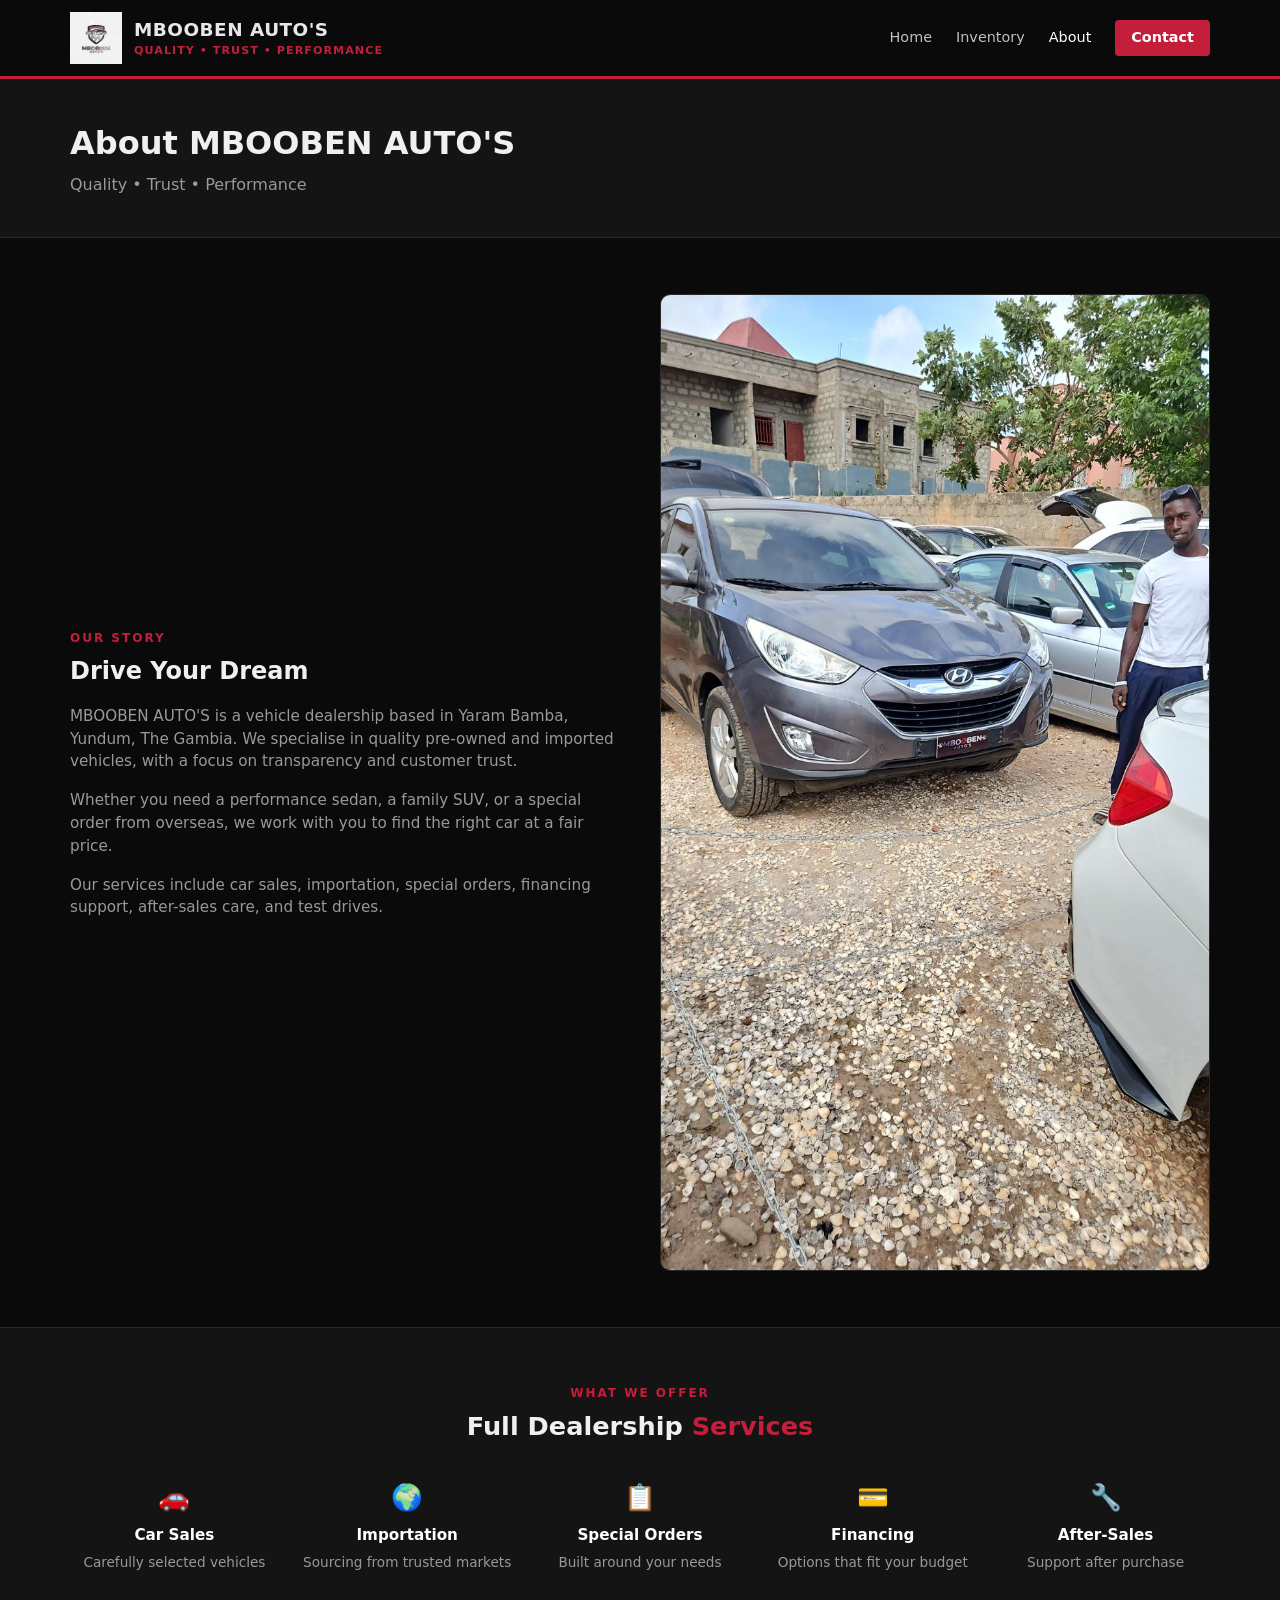
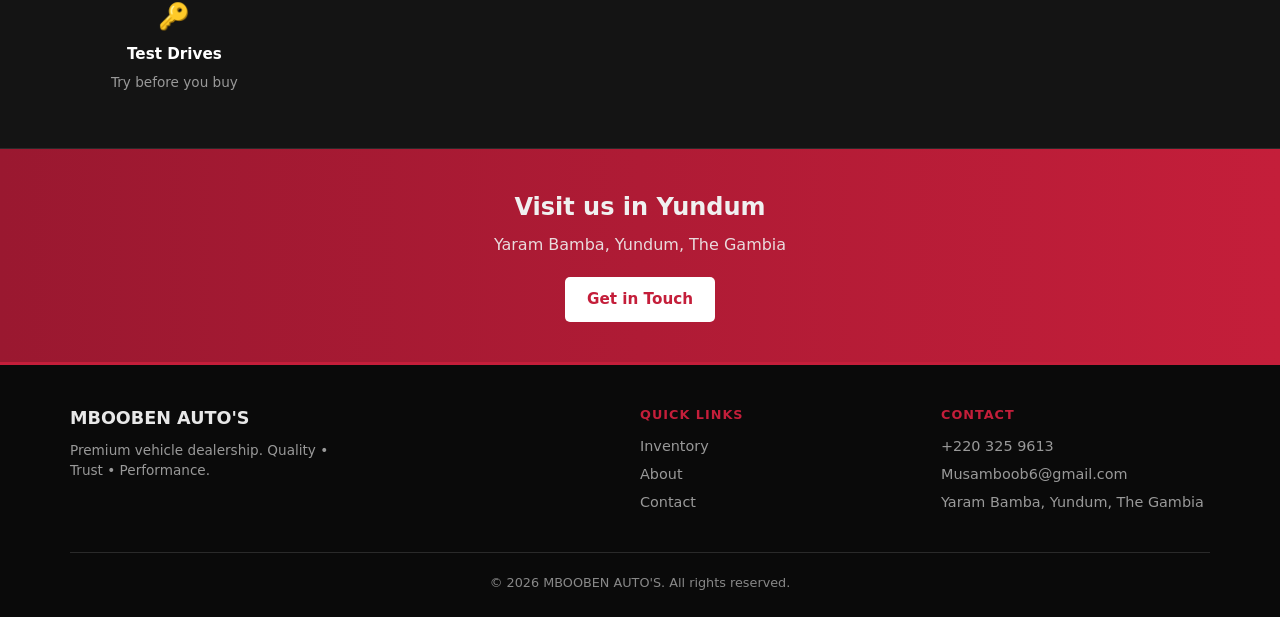
==== about.html @ 6f3246ae "Initial MBOOBEN AUTOS website" ====
<!DOCTYPE html>
<html lang="en">
<head>
  <meta charset="UTF-8" />
  <meta name="viewport" content="width=device-width, initial-scale=1" />
  <title>About — MBOOBEN AUTO'S</title>
  <link rel="stylesheet" href="css/style.css" />
</head>
<body>
  <header class="site-header">
    <div class="container header-inner">
      <a href="index.html" class="logo-link">
        <img src="public/images/logo.png" alt="MBOOBEN AUTO'S" />
        <div class="brand-text">
          <strong>MBOOBEN AUTO'S</strong>
          <span>QUALITY • TRUST • PERFORMANCE</span>
        </div>
      </a>
      <button class="menu-toggle" id="menuToggle" aria-label="Menu">☰</button>
      <nav class="nav" id="mainNav">
        <a href="index.html">Home</a>
        <a href="inventory.html">Inventory</a>
        <a href="about.html" class="active">About</a>
        <a href="contact.html" class="btn-nav">Contact</a>
      </nav>
    </div>
  </header>

  <div class="page-hero">
    <div class="container">
      <h1>About MBOOBEN AUTO'S</h1>
      <p>Quality • Trust • Performance</p>
    </div>
  </div>

  <section class="section">
    <div class="container about-preview">
      <div>
        <div class="section-label">Our Story</div>
        <h2>Drive Your Dream</h2>
        <p>
          MBOOBEN AUTO'S is a vehicle dealership based in Yaram Bamba, Yundum, The Gambia.
          We specialise in quality pre-owned and imported vehicles, with a focus on
          transparency and customer trust.
        </p>
        <p>
          Whether you need a performance sedan, a family SUV, or a special order from
          overseas, we work with you to find the right car at a fair price.
        </p>
        <p>
          Our services include car sales, importation, special orders, financing support,
          after-sales care, and test drives.
        </p>
      </div>
      <div>
        <img src="public/images/yard.jpg" alt="MBOOBEN AUTO'S yard" style="border-radius:10px;border:1px solid var(--border)" />
      </div>
    </div>
  </section>

  <section class="section features">
    <div class="container">
      <div class="section-header" style="justify-content:center;text-align:center">
        <div>
          <div class="section-label">What We Offer</div>
          <h2>Full Dealership <span>Services</span></h2>
        </div>
      </div>
      <div class="features-grid">
        <div class="feature-item"><div class="feature-icon">🚗</div><h4>Car Sales</h4><p>Carefully selected vehicles</p></div>
        <div class="feature-item"><div class="feature-icon">🌍</div><h4>Importation</h4><p>Sourcing from trusted markets</p></div>
        <div class="feature-item"><div class="feature-icon">📋</div><h4>Special Orders</h4><p>Built around your needs</p></div>
        <div class="feature-item"><div class="feature-icon">💳</div><h4>Financing</h4><p>Options that fit your budget</p></div>
        <div class="feature-item"><div class="feature-icon">🔧</div><h4>After-Sales</h4><p>Support after purchase</p></div>
        <div class="feature-item"><div class="feature-icon">🔑</div><h4>Test Drives</h4><p>Try before you buy</p></div>
      </div>
    </div>
  </section>

  <section class="cta-band">
    <div class="container">
      <h2>Visit us in Yundum</h2>
      <p>Yaram Bamba, Yundum, The Gambia</p>
      <a href="contact.html" class="btn">Get in Touch</a>
    </div>
  </section>

  <footer class="site-footer">
    <div class="container">
      <div class="footer-grid">
        <div class="footer-brand">
          <strong>MBOOBEN AUTO'S</strong>
          <p>Premium vehicle dealership. Quality • Trust • Performance.</p>
        </div>
        <div class="footer-col">
          <h4>Quick Links</h4>
          <a href="inventory.html">Inventory</a>
          <a href="about.html">About</a>
          <a href="contact.html">Contact</a>
        </div>
        <div class="footer-col">
          <h4>Contact</h4>
          <p>+220 325 9613</p>
          <p>Musamboob6@gmail.com</p>
          <p>Yaram Bamba, Yundum, The Gambia</p>
        </div>
      </div>
      <div class="footer-bottom">© 2026 MBOOBEN AUTO'S. All rights reserved.</div>
    </div>
  </footer>
  <script src="js/main.js"></script>
</body>
</html>
---- css/style.css ----
/* MBOOBEN AUTO'S — Brand Styles */
:root {
  --black: #0a0a0a;
  --charcoal: #141414;
  --dark: #1a1a1a;
  --silver: #c0c0c0;
  --light-silver: #e8e8e8;
  --red: #c41e3a;
  --red-dark: #9a1830;
  --gray: #888;
  --text: #f0f0f0;
  --muted: #999;
  --card: #161616;
  --border: #2a2a2a;
}

* { box-sizing: border-box; margin: 0; padding: 0; }
html { scroll-behavior: smooth; }
body {
  font-family: 'Segoe UI', system-ui, -apple-system, sans-serif;
  background: var(--black);
  color: var(--text);
  line-height: 1.5;
  min-height: 100vh;
}

a { color: inherit; text-decoration: none; }
img { max-width: 100%; display: block; }
ul { list-style: none; }

.container { width: min(1140px, 92%); margin: 0 auto; }

/* ===== HEADER ===== */
.site-header {
  background: var(--black);
  border-bottom: 3px solid var(--red);
  position: sticky;
  top: 0;
  z-index: 100;
}
.header-inner {
  display: flex;
  align-items: center;
  justify-content: space-between;
  padding: 0.75rem 0;
  gap: 1rem;
}
.logo-link {
  display: flex;
  align-items: center;
  gap: 0.75rem;
}
.logo-link img {
  height: 52px;
  width: auto;
}
.brand-text {
  display: flex;
  flex-direction: column;
}
.brand-text strong {
  font-size: 1.15rem;
  letter-spacing: 0.5px;
  color: var(--light-silver);
}
.brand-text span {
  font-size: 0.7rem;
  color: var(--red);
  font-weight: 600;
  letter-spacing: 1px;
}
.nav {
  display: flex;
  gap: 1.5rem;
  align-items: center;
}
.nav a {
  font-size: 0.9rem;
  font-weight: 500;
  color: var(--silver);
  transition: color 0.2s;
}
.nav a:hover, .nav a.active { color: #fff; }
.nav .btn-nav {
  background: var(--red);
  color: #fff !important;
  padding: 0.45rem 1rem;
  border-radius: 4px;
  font-weight: 600;
}
.nav .btn-nav:hover { background: var(--red-dark); }

.menu-toggle {
  display: none;
  background: none;
  border: 1px solid var(--border);
  color: var(--silver);
  padding: 0.4rem 0.7rem;
  border-radius: 4px;
  cursor: pointer;
}

/* ===== HERO ===== */
.hero {
  position: relative;
  min-height: 70vh;
  display: flex;
  align-items: center;
  background: linear-gradient(135deg, #0a0a0a 0%, #1a0a0c 50%, #0a0a0a 100%);
  overflow: hidden;
}
.hero::before {
  content: '';
  position: absolute;
  inset: 0;
  background: radial-gradient(ellipse at 70% 50%, rgba(196,30,58,0.15), transparent 55%);
  pointer-events: none;
}
.hero-content {
  position: relative;
  z-index: 1;
  padding: 4rem 0;
}
.hero-tag {
  color: var(--red);
  font-size: 0.8rem;
  font-weight: 700;
  letter-spacing: 3px;
  text-transform: uppercase;
  margin-bottom: 0.75rem;
}
.hero h1 {
  font-size: clamp(2.2rem, 5vw, 3.5rem);
  font-weight: 800;
  line-height: 1.15;
  margin-bottom: 1rem;
  color: #fff;
}
.hero h1 span { color: var(--red); }
.hero p {
  font-size: 1.1rem;
  color: var(--muted);
  max-width: 520px;
  margin-bottom: 1.75rem;
}
.hero-actions {
  display: flex;
  flex-wrap: wrap;
  gap: 0.75rem;
}
.btn {
  display: inline-flex;
  align-items: center;
  gap: 0.4rem;
  padding: 0.7rem 1.4rem;
  border-radius: 5px;
  font-weight: 600;
  font-size: 0.95rem;
  border: none;
  cursor: pointer;
  transition: all 0.2s;
}
.btn-primary {
  background: var(--red);
  color: #fff;
}
.btn-primary:hover { background: var(--red-dark); transform: translateY(-1px); }
.btn-outline {
  background: transparent;
  color: var(--silver);
  border: 1px solid var(--border);
}
.btn-outline:hover {
  border-color: var(--silver);
  color: #fff;
}

/* ===== SECTIONS ===== */
.section {
  padding: 3.5rem 0;
}
.section-header {
  display: flex;
  justify-content: space-between;
  align-items: flex-end;
  margin-bottom: 2rem;
  flex-wrap: wrap;
  gap: 1rem;
}
.section-header h2 {
  font-size: 1.6rem;
  font-weight: 700;
}
.section-header h2 span { color: var(--red); }
.section-header p {
  color: var(--muted);
  font-size: 0.95rem;
}
.section-label {
  color: var(--red);
  font-size: 0.75rem;
  font-weight: 700;
  letter-spacing: 2px;
  text-transform: uppercase;
  margin-bottom: 0.35rem;
}

/* ===== CARDS GRID ===== */
.cars-grid {
  display: grid;
  grid-template-columns: repeat(auto-fill, minmax(280px, 1fr));
  gap: 1.5rem;
}
.car-card {
  background: var(--card);
  border: 1px solid var(--border);
  border-radius: 10px;
  overflow: hidden;
  transition: transform 0.25s, border-color 0.25s, box-shadow 0.25s;
}
.car-card:hover {
  transform: translateY(-4px);
  border-color: #3a3a3a;
  box-shadow: 0 12px 40px rgba(0,0,0,0.4);
}
.car-card-img {
  position: relative;
  aspect-ratio: 16/10;
  overflow: hidden;
  background: var(--dark);
}
.car-card-img img {
  width: 100%;
  height: 100%;
  object-fit: cover;
  transition: transform 0.4s;
}
.car-card:hover .car-card-img img { transform: scale(1.05); }
.car-badge {
  position: absolute;
  top: 10px;
  left: 10px;
  background: var(--red);
  color: #fff;
  font-size: 0.7rem;
  font-weight: 700;
  padding: 0.25rem 0.55rem;
  border-radius: 3px;
  text-transform: uppercase;
  letter-spacing: 0.5px;
}
.car-card-body { padding: 1.1rem 1.15rem 1.25rem; }
.car-card-body h3 {
  font-size: 1.1rem;
  font-weight: 700;
  margin-bottom: 0.25rem;
}
.car-meta {
  color: var(--muted);
  font-size: 0.85rem;
  margin-bottom: 0.75rem;
}
.car-price {
  font-size: 1.2rem;
  font-weight: 700;
  color: var(--red);
}
.car-card-footer {
  display: flex;
  justify-content: space-between;
  align-items: center;
  margin-top: 0.85rem;
  padding-top: 0.85rem;
  border-top: 1px solid var(--border);
}
.car-card-footer .link {
  font-size: 0.85rem;
  color: var(--silver);
  font-weight: 600;
}
.car-card-footer .link:hover { color: #fff; }

/* ===== FEATURES STRIP ===== */
.features {
  background: var(--charcoal);
  border-top: 1px solid var(--border);
  border-bottom: 1px solid var(--border);
}
.features-grid {
  display: grid;
  grid-template-columns: repeat(auto-fit, minmax(200px, 1fr));
  gap: 1.5rem;
  text-align: center;
}
.feature-item h4 {
  font-size: 0.95rem;
  margin-bottom: 0.35rem;
  color: #fff;
}
.feature-item p {
  font-size: 0.85rem;
  color: var(--muted);
}
.feature-icon {
  font-size: 1.6rem;
  margin-bottom: 0.5rem;
}

/* ===== ABOUT PREVIEW ===== */
.about-preview {
  display: grid;
  grid-template-columns: 1fr 1fr;
  gap: 2.5rem;
  align-items: center;
}
.about-preview img {
  border-radius: 10px;
  border: 1px solid var(--border);
}
.about-preview h2 { margin-bottom: 1rem; }
.about-preview p {
  color: var(--muted);
  margin-bottom: 1rem;
  font-size: 0.95rem;
}

/* ===== CONTACT CTA ===== */
.cta-band {
  background: linear-gradient(90deg, var(--red-dark), var(--red));
  padding: 2.5rem 0;
  text-align: center;
}
.cta-band h2 {
  font-size: 1.5rem;
  margin-bottom: 0.5rem;
}
.cta-band p {
  opacity: 0.9;
  margin-bottom: 1.25rem;
}
.cta-band .btn {
  background: #fff;
  color: var(--red);
}
.cta-band .btn:hover {
  background: var(--light-silver);
}

/* ===== FOOTER ===== */
.site-footer {
  background: var(--black);
  border-top: 3px solid var(--red);
  padding: 2.5rem 0 1.5rem;
}
.footer-grid {
  display: grid;
  grid-template-columns: 2fr 1fr 1fr;
  gap: 2rem;
  margin-bottom: 2rem;
}
.footer-brand strong {
  display: block;
  font-size: 1.1rem;
  margin-bottom: 0.5rem;
  color: var(--light-silver);
}
.footer-brand p {
  color: var(--muted);
  font-size: 0.85rem;
  max-width: 280px;
}
.footer-col h4 {
  font-size: 0.8rem;
  letter-spacing: 1px;
  text-transform: uppercase;
  color: var(--red);
  margin-bottom: 0.75rem;
}
.footer-col a, .footer-col p {
  display: block;
  color: var(--muted);
  font-size: 0.9rem;
  margin-bottom: 0.4rem;
}
.footer-col a:hover { color: #fff; }
.footer-bottom {
  border-top: 1px solid var(--border);
  padding-top: 1.25rem;
  text-align: center;
  color: var(--gray);
  font-size: 0.8rem;
}

/* ===== PAGE HERO (inner pages) ===== */
.page-hero {
  background: var(--charcoal);
  border-bottom: 1px solid var(--border);
  padding: 2.5rem 0;
}
.page-hero h1 {
  font-size: 2rem;
  margin-bottom: 0.35rem;
}
.page-hero p { color: var(--muted); }

/* ===== CAR DETAIL ===== */
.detail-layout {
  display: grid;
  grid-template-columns: 1.4fr 1fr;
  gap: 2rem;
  padding: 2.5rem 0 3.5rem;
}
.gallery-main {
  border-radius: 10px;
  overflow: hidden;
  border: 1px solid var(--border);
  background: var(--dark);
  aspect-ratio: 16/10;
}
.gallery-main img {
  width: 100%;
  height: 100%;
  object-fit: cover;
}
.gallery-thumbs {
  display: flex;
  gap: 0.5rem;
  margin-top: 0.75rem;
  flex-wrap: wrap;
}
.gallery-thumbs button {
  width: 72px;
  height: 52px;
  border: 2px solid var(--border);
  border-radius: 5px;
  overflow: hidden;
  padding: 0;
  cursor: pointer;
  background: none;
  opacity: 0.7;
  transition: opacity 0.2s, border-color 0.2s;
}
.gallery-thumbs button.active,
.gallery-thumbs button:hover {
  opacity: 1;
  border-color: var(--red);
}
.gallery-thumbs img {
  width: 100%;
  height: 100%;
  object-fit: cover;
}
.detail-info h1 {
  font-size: 1.75rem;
  margin-bottom: 0.35rem;
}
.detail-price {
  font-size: 1.6rem;
  font-weight: 800;
  color: var(--red);
  margin: 0.75rem 0 1.25rem;
}
.spec-list {
  display: grid;
  grid-template-columns: 1fr 1fr;
  gap: 0.65rem;
  margin-bottom: 1.5rem;
}
.spec-item {
  background: var(--card);
  border: 1px solid var(--border);
  border-radius: 6px;
  padding: 0.65rem 0.85rem;
}
.spec-item label {
  display: block;
  font-size: 0.7rem;
  color: var(--muted);
  text-transform: uppercase;
  letter-spacing: 0.5px;
}
.spec-item span {
  font-weight: 600;
  font-size: 0.95rem;
}
.detail-desc {
  color: var(--muted);
  font-size: 0.95rem;
  margin-bottom: 1.5rem;
  line-height: 1.65;
}
.contact-actions {
  display: flex;
  flex-direction: column;
  gap: 0.6rem;
}
.contact-actions .btn { justify-content: center; width: 100%; }

/* ===== CONTACT PAGE ===== */
.contact-grid {
  display: grid;
  grid-template-columns: 1fr 1fr;
  gap: 2rem;
  padding: 2.5rem 0 3.5rem;
}
.contact-card {
  background: var(--card);
  border: 1px solid var(--border);
  border-radius: 10px;
  padding: 1.5rem;
}
.contact-card h3 {
  margin-bottom: 1rem;
  font-size: 1.15rem;
}
.contact-row {
  display: flex;
  gap: 0.75rem;
  margin-bottom: 1rem;
  align-items: flex-start;
}
.contact-row strong {
  display: block;
  font-size: 0.8rem;
  color: var(--red);
  margin-bottom: 0.15rem;
}
.contact-row span, .contact-row a {
  color: var(--silver);
  font-size: 0.95rem;
}
.contact-row a:hover { color: #fff; }
.form-group {
  margin-bottom: 1rem;
}
.form-group label {
  display: block;
  font-size: 0.8rem;
  color: var(--muted);
  margin-bottom: 0.3rem;
}
.form-group input,
.form-group select,
.form-group textarea {
  width: 100%;
  background: var(--dark);
  border: 1px solid var(--border);
  border-radius: 5px;
  padding: 0.65rem 0.85rem;
  color: #fff;
  font-size: 0.95rem;
  font-family: inherit;
}
.form-group input:focus,
.form-group select:focus,
.form-group textarea:focus {
  outline: none;
  border-color: var(--red);
}
.form-group textarea { min-height: 120px; resize: vertical; }

/* ===== FILTERS ===== */
.filters {
  display: flex;
  flex-wrap: wrap;
  gap: 0.5rem;
  margin-bottom: 1.5rem;
}
.filter-btn {
  background: var(--card);
  border: 1px solid var(--border);
  color: var(--silver);
  padding: 0.4rem 0.9rem;
  border-radius: 20px;
  font-size: 0.85rem;
  cursor: pointer;
  transition: all 0.2s;
}
.filter-btn:hover, .filter-btn.active {
  background: var(--red);
  border-color: var(--red);
  color: #fff;
}

/* ===== RESPONSIVE ===== */
@media (max-width: 800px) {
  .nav { display: none; }
  .nav.open {
    display: flex;
    flex-direction: column;
    position: absolute;
    top: 100%;
    left: 0;
    right: 0;
    background: var(--black);
    border-bottom: 2px solid var(--red);
    padding: 1rem;
    gap: 0.75rem;
  }
  .menu-toggle { display: block; }
  .about-preview,
  .detail-layout,
  .contact-grid,
  .footer-grid {
    grid-template-columns: 1fr;
  }
  .hero { min-height: 55vh; }
  .brand-text { display: none; }
}
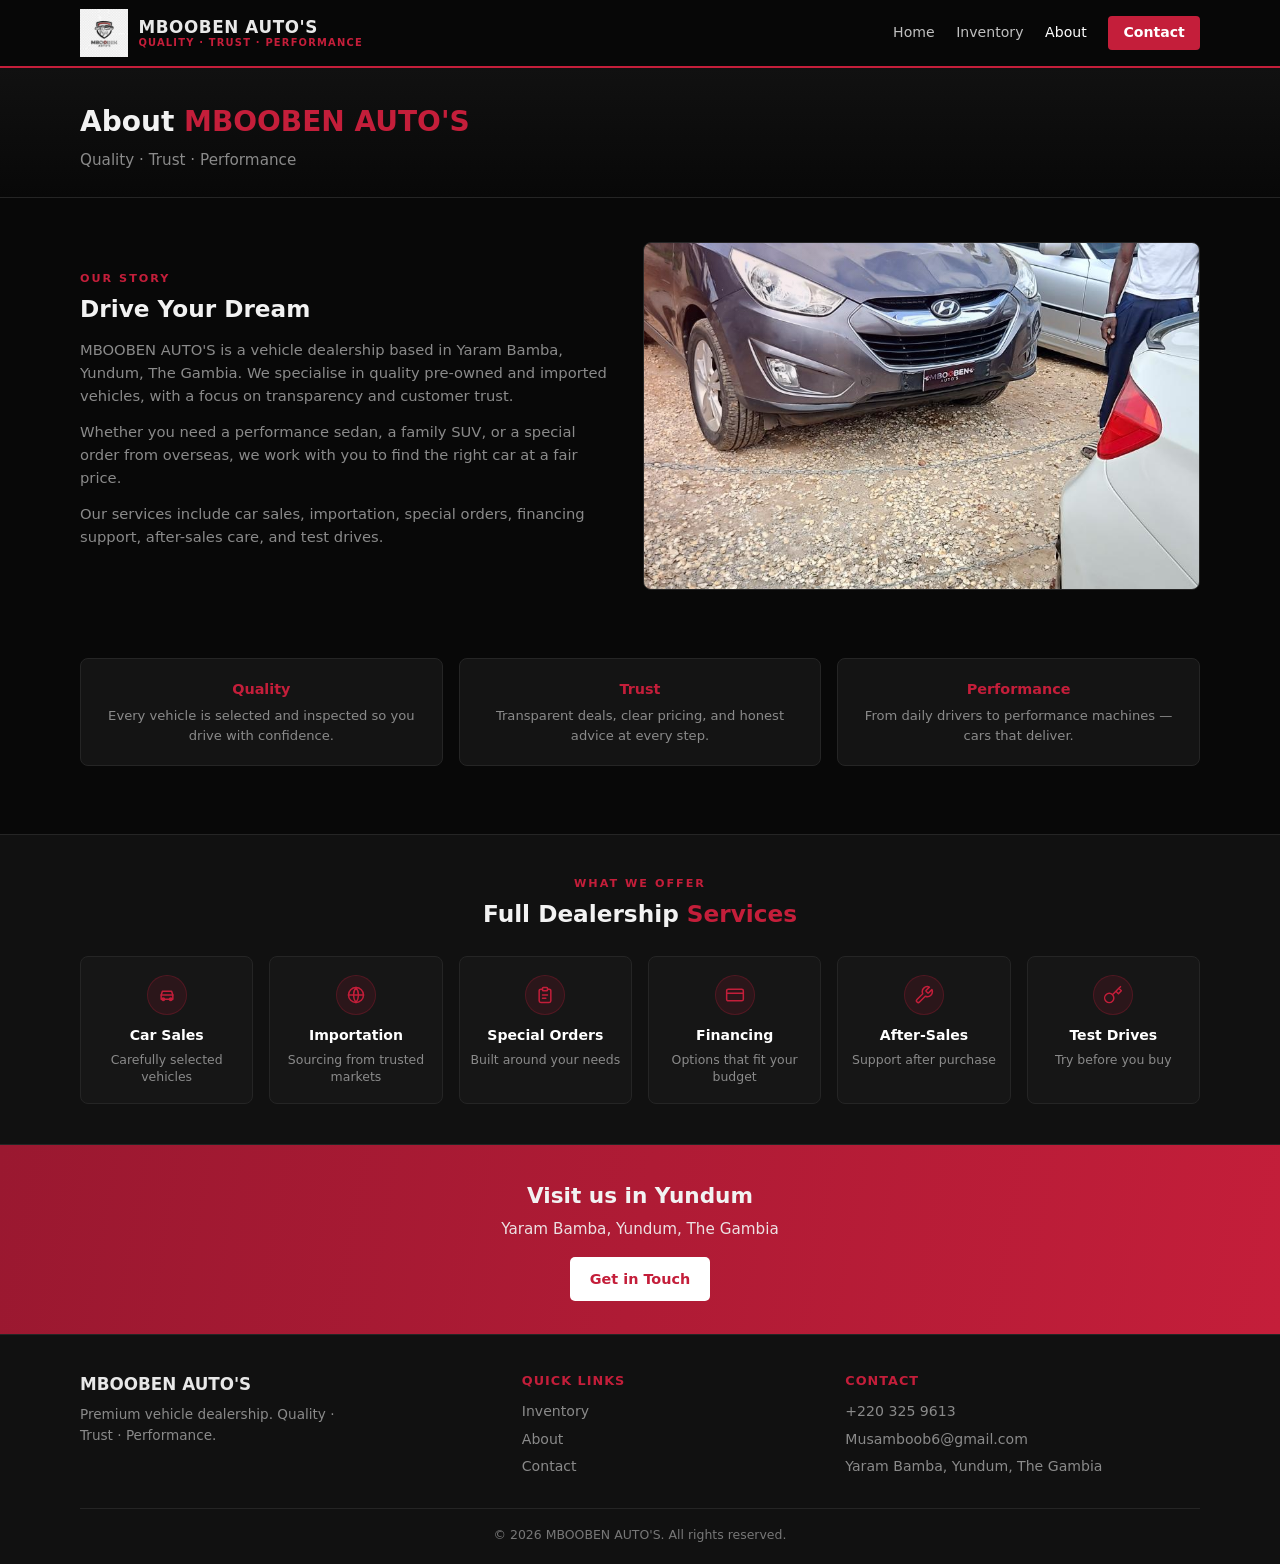
==== commit a3dedad4: "Add files via upload" ====
--- a/about.html
+++ b/about.html
@@ -4,6 +4,9 @@
   <meta charset="UTF-8" />
   <meta name="viewport" content="width=device-width, initial-scale=1" />
   <title>About — MBOOBEN AUTO'S</title>
+  <meta name="description" content="About MBOOBEN AUTO'S — vehicle dealership in Yaram Bamba, Yundum, The Gambia." />
+  <link rel="icon" type="image/png" sizes="32x32" href="public/images/favicon-32.png" />
+  <link rel="apple-touch-icon" href="public/images/favicon-180.png" />
   <link rel="stylesheet" href="css/style.css" />
 </head>
 <body>
@@ -13,7 +16,7 @@
         <img src="public/images/logo.png" alt="MBOOBEN AUTO'S" />
         <div class="brand-text">
           <strong>MBOOBEN AUTO'S</strong>
-          <span>QUALITY • TRUST • PERFORMANCE</span>
+          <span>Quality · Trust · Performance</span>
         </div>
       </a>
       <button class="menu-toggle" id="menuToggle" aria-label="Menu">☰</button>
@@ -28,8 +31,8 @@
 
   <div class="page-hero">
     <div class="container">
-      <h1>About MBOOBEN AUTO'S</h1>
-      <p>Quality • Trust • Performance</p>
+      <h1>About <span>MBOOBEN AUTO'S</span></h1>
+      <p>Quality · Trust · Performance</p>
     </div>
   </div>
 
@@ -52,27 +55,82 @@
           after-sales care, and test drives.
         </p>
       </div>
-      <div>
-        <img src="public/images/yard.jpg" alt="MBOOBEN AUTO'S yard" style="border-radius:10px;border:1px solid var(--border)" />
+      <div class="img-wrap">
+        <img src="public/images/yard.jpg" alt="MBOOBEN AUTO'S yard" loading="lazy" />
       </div>
     </div>
   </section>
 
-  <section class="section features">
+  <section class="section" style="padding-top:0">
     <div class="container">
-      <div class="section-header" style="justify-content:center;text-align:center">
+      <div class="values-grid">
+        <div class="value-card">
+          <h4>Quality</h4>
+          <p>Every vehicle is selected and inspected so you drive with confidence.</p>
+        </div>
+        <div class="value-card">
+          <h4>Trust</h4>
+          <p>Transparent deals, clear pricing, and honest advice at every step.</p>
+        </div>
+        <div class="value-card">
+          <h4>Performance</h4>
+          <p>From daily drivers to performance machines — cars that deliver.</p>
+        </div>
+      </div>
+    </div>
+  </section>
+
+  <section class="features">
+    <div class="container">
+      <div class="section-header" style="justify-content:center;text-align:center;margin-bottom:1.5rem">
         <div>
           <div class="section-label">What We Offer</div>
           <h2>Full Dealership <span>Services</span></h2>
         </div>
       </div>
       <div class="features-grid">
-        <div class="feature-item"><div class="feature-icon">🚗</div><h4>Car Sales</h4><p>Carefully selected vehicles</p></div>
-        <div class="feature-item"><div class="feature-icon">🌍</div><h4>Importation</h4><p>Sourcing from trusted markets</p></div>
-        <div class="feature-item"><div class="feature-icon">📋</div><h4>Special Orders</h4><p>Built around your needs</p></div>
-        <div class="feature-item"><div class="feature-icon">💳</div><h4>Financing</h4><p>Options that fit your budget</p></div>
-        <div class="feature-item"><div class="feature-icon">🔧</div><h4>After-Sales</h4><p>Support after purchase</p></div>
-        <div class="feature-item"><div class="feature-icon">🔑</div><h4>Test Drives</h4><p>Try before you buy</p></div>
+        <div class="feature-item">
+          <div class="feature-icon">
+            <svg viewBox="0 0 24 24"><path d="M5 17h14v-5H5v5z"/><path d="M5 12l1.5-4.5h11L19 12"/><circle cx="7.5" cy="17" r="1.5"/><circle cx="16.5" cy="17" r="1.5"/></svg>
+          </div>
+          <h4>Car Sales</h4>
+          <p>Carefully selected vehicles</p>
+        </div>
+        <div class="feature-item">
+          <div class="feature-icon">
+            <svg viewBox="0 0 24 24"><circle cx="12" cy="12" r="9"/><path d="M3 12h18M12 3a15 15 0 0 1 0 18M12 3a15 15 0 0 0 0 18"/></svg>
+          </div>
+          <h4>Importation</h4>
+          <p>Sourcing from trusted markets</p>
+        </div>
+        <div class="feature-item">
+          <div class="feature-icon">
+            <svg viewBox="0 0 24 24"><path d="M9 5H7a2 2 0 0 0-2 2v12a2 2 0 0 0 2 2h10a2 2 0 0 0 2-2V7a2 2 0 0 0-2-2h-2"/><rect x="9" y="3" width="6" height="4" rx="1"/><path d="M9 12h6M9 16h4"/></svg>
+          </div>
+          <h4>Special Orders</h4>
+          <p>Built around your needs</p>
+        </div>
+        <div class="feature-item">
+          <div class="feature-icon">
+            <svg viewBox="0 0 24 24"><rect x="2" y="5" width="20" height="14" rx="2"/><path d="M2 10h20"/></svg>
+          </div>
+          <h4>Financing</h4>
+          <p>Options that fit your budget</p>
+        </div>
+        <div class="feature-item">
+          <div class="feature-icon">
+            <svg viewBox="0 0 24 24"><path d="M14.7 6.3a1 1 0 0 0 0 1.4l1.6 1.6a1 1 0 0 0 1.4 0l3.77-3.77a6 6 0 0 1-7.94 7.94l-6.91 6.91a2.12 2.12 0 0 1-3-3l6.91-6.91a6 6 0 0 1 7.94-7.94l-3.76 3.76z"/></svg>
+          </div>
+          <h4>After-Sales</h4>
+          <p>Support after purchase</p>
+        </div>
+        <div class="feature-item">
+          <div class="feature-icon">
+            <svg viewBox="0 0 24 24"><path d="M21 2l-2 2m-7.61 7.61a5.5 5.5 0 1 1-7.78 7.78 5.5 5.5 0 0 1 7.78-7.78zm0 0L15.5 7.5m0 0l3 3L22 7l-3-3m-3.5 3.5L19 4"/></svg>
+          </div>
+          <h4>Test Drives</h4>
+          <p>Try before you buy</p>
+        </div>
       </div>
     </div>
   </section>
@@ -90,7 +148,7 @@
       <div class="footer-grid">
         <div class="footer-brand">
           <strong>MBOOBEN AUTO'S</strong>
-          <p>Premium vehicle dealership. Quality • Trust • Performance.</p>
+          <p>Premium vehicle dealership. Quality · Trust · Performance.</p>
         </div>
         <div class="footer-col">
           <h4>Quick Links</h4>
--- a/css/style.css
+++ b/css/style.css
@@ -1,17 +1,18 @@
-/* MBOOBEN AUTO'S — Brand Styles */
+/* MBOOBEN AUTO'S — Brand Styles v2 */
 :root {
-  --black: #0a0a0a;
-  --charcoal: #141414;
-  --dark: #1a1a1a;
+  --black: #080808;
+  --charcoal: #111111;
+  --dark: #161616;
+  --card: #141414;
   --silver: #c0c0c0;
   --light-silver: #e8e8e8;
   --red: #c41e3a;
   --red-dark: #9a1830;
-  --gray: #888;
-  --text: #f0f0f0;
-  --muted: #999;
-  --card: #161616;
-  --border: #2a2a2a;
+  --gray: #777;
+  --text: #f2f2f2;
+  --muted: #8a8a8a;
+  --border: #252525;
+  --radius: 8px;
 }
 
 * { box-sizing: border-box; margin: 0; padding: 0; }
@@ -20,20 +21,22 @@
   font-family: 'Segoe UI', system-ui, -apple-system, sans-serif;
   background: var(--black);
   color: var(--text);
-  line-height: 1.5;
+  line-height: 1.55;
   min-height: 100vh;
+  -webkit-font-smoothing: antialiased;
 }
 
 a { color: inherit; text-decoration: none; }
 img { max-width: 100%; display: block; }
 ul { list-style: none; }
 
-.container { width: min(1140px, 92%); margin: 0 auto; }
+.container { width: min(1120px, 92%); margin: 0 auto; }
 
 /* ===== HEADER ===== */
 .site-header {
-  background: var(--black);
-  border-bottom: 3px solid var(--red);
+  background: rgba(8,8,8,0.95);
+  backdrop-filter: blur(12px);
+  border-bottom: 2px solid var(--red);
   position: sticky;
   top: 0;
   z-index: 100;
@@ -42,40 +45,44 @@
   display: flex;
   align-items: center;
   justify-content: space-between;
-  padding: 0.75rem 0;
+  padding: 0.55rem 0;
   gap: 1rem;
 }
 .logo-link {
   display: flex;
   align-items: center;
-  gap: 0.75rem;
+  gap: 0.65rem;
 }
 .logo-link img {
-  height: 52px;
+  height: 48px;
   width: auto;
+  object-fit: contain;
 }
 .brand-text {
   display: flex;
   flex-direction: column;
+  line-height: 1.2;
 }
 .brand-text strong {
-  font-size: 1.15rem;
-  letter-spacing: 0.5px;
+  font-size: 1.05rem;
+  letter-spacing: 0.6px;
   color: var(--light-silver);
+  font-weight: 700;
 }
 .brand-text span {
-  font-size: 0.7rem;
-  color: var(--red);
-  font-weight: 600;
-  letter-spacing: 1px;
+  font-size: 0.62rem;
+  color: var(--red);
+  font-weight: 700;
+  letter-spacing: 1.2px;
+  text-transform: uppercase;
 }
 .nav {
   display: flex;
-  gap: 1.5rem;
+  gap: 1.35rem;
   align-items: center;
 }
 .nav a {
-  font-size: 0.9rem;
+  font-size: 0.88rem;
   font-weight: 500;
   color: var(--silver);
   transition: color 0.2s;
@@ -84,7 +91,7 @@
 .nav .btn-nav {
   background: var(--red);
   color: #fff !important;
-  padding: 0.45rem 1rem;
+  padding: 0.4rem 0.95rem;
   border-radius: 4px;
   font-weight: 600;
 }
@@ -95,67 +102,101 @@
   background: none;
   border: 1px solid var(--border);
   color: var(--silver);
-  padding: 0.4rem 0.7rem;
+  padding: 0.35rem 0.6rem;
   border-radius: 4px;
   cursor: pointer;
+  font-size: 1.1rem;
 }
 
 /* ===== HERO ===== */
 .hero {
   position: relative;
-  min-height: 70vh;
-  display: flex;
-  align-items: center;
-  background: linear-gradient(135deg, #0a0a0a 0%, #1a0a0c 50%, #0a0a0a 100%);
+  min-height: 58vh;
+  display: flex;
+  align-items: center;
   overflow: hidden;
-}
-.hero::before {
+  background: var(--black);
+}
+.hero-bg {
+  position: absolute;
+  inset: 0;
+  background-size: cover;
+  background-position: center 40%;
+  opacity: 0.35;
+  filter: brightness(0.55) contrast(1.1);
+}
+.hero-bg::after {
   content: '';
   position: absolute;
   inset: 0;
-  background: radial-gradient(ellipse at 70% 50%, rgba(196,30,58,0.15), transparent 55%);
-  pointer-events: none;
+  background: linear-gradient(90deg, rgba(8,8,8,0.95) 0%, rgba(8,8,8,0.7) 45%, rgba(8,8,8,0.4) 100%),
+              linear-gradient(180deg, transparent 50%, rgba(8,8,8,0.9) 100%);
 }
 .hero-content {
   position: relative;
   z-index: 1;
-  padding: 4rem 0;
+  padding: 3.25rem 0 2.75rem;
 }
 .hero-tag {
   color: var(--red);
-  font-size: 0.8rem;
+  font-size: 0.72rem;
   font-weight: 700;
-  letter-spacing: 3px;
+  letter-spacing: 2.5px;
   text-transform: uppercase;
+  margin-bottom: 0.6rem;
+}
+.hero h1 {
+  font-size: clamp(2rem, 4.5vw, 3.1rem);
+  font-weight: 800;
+  line-height: 1.12;
   margin-bottom: 0.75rem;
-}
-.hero h1 {
-  font-size: clamp(2.2rem, 5vw, 3.5rem);
-  font-weight: 800;
-  line-height: 1.15;
-  margin-bottom: 1rem;
   color: #fff;
 }
 .hero h1 span { color: var(--red); }
 .hero p {
-  font-size: 1.1rem;
-  color: var(--muted);
-  max-width: 520px;
-  margin-bottom: 1.75rem;
+  font-size: 1rem;
+  color: var(--muted);
+  max-width: 480px;
+  margin-bottom: 1.4rem;
+  line-height: 1.6;
 }
 .hero-actions {
   display: flex;
   flex-wrap: wrap;
-  gap: 0.75rem;
-}
+  gap: 0.6rem;
+  align-items: center;
+}
+.hero-phone {
+  display: inline-flex;
+  align-items: center;
+  gap: 0.4rem;
+  color: var(--silver);
+  font-weight: 600;
+  font-size: 0.95rem;
+  padding: 0.55rem 0.9rem;
+  border: 1px solid var(--border);
+  border-radius: 5px;
+  transition: all 0.2s;
+}
+.hero-phone:hover {
+  border-color: var(--silver);
+  color: #fff;
+}
+.hero-phone svg {
+  width: 16px;
+  height: 16px;
+  fill: var(--red);
+}
+
+/* ===== BUTTONS ===== */
 .btn {
   display: inline-flex;
   align-items: center;
   gap: 0.4rem;
-  padding: 0.7rem 1.4rem;
+  padding: 0.65rem 1.25rem;
   border-radius: 5px;
   font-weight: 600;
-  font-size: 0.95rem;
+  font-size: 0.9rem;
   border: none;
   cursor: pointer;
   transition: all 0.2s;
@@ -177,51 +218,47 @@
 
 /* ===== SECTIONS ===== */
 .section {
-  padding: 3.5rem 0;
+  padding: 2.75rem 0;
 }
 .section-header {
   display: flex;
   justify-content: space-between;
   align-items: flex-end;
-  margin-bottom: 2rem;
+  margin-bottom: 1.5rem;
   flex-wrap: wrap;
-  gap: 1rem;
+  gap: 0.75rem;
 }
 .section-header h2 {
-  font-size: 1.6rem;
+  font-size: 1.45rem;
   font-weight: 700;
 }
 .section-header h2 span { color: var(--red); }
-.section-header p {
-  color: var(--muted);
-  font-size: 0.95rem;
-}
 .section-label {
   color: var(--red);
-  font-size: 0.75rem;
+  font-size: 0.7rem;
   font-weight: 700;
   letter-spacing: 2px;
   text-transform: uppercase;
-  margin-bottom: 0.35rem;
-}
-
-/* ===== CARDS GRID ===== */
+  margin-bottom: 0.25rem;
+}
+
+/* ===== CAR CARDS ===== */
 .cars-grid {
   display: grid;
-  grid-template-columns: repeat(auto-fill, minmax(280px, 1fr));
-  gap: 1.5rem;
+  grid-template-columns: repeat(auto-fill, minmax(270px, 1fr));
+  gap: 1.25rem;
 }
 .car-card {
   background: var(--card);
   border: 1px solid var(--border);
-  border-radius: 10px;
+  border-radius: var(--radius);
   overflow: hidden;
   transition: transform 0.25s, border-color 0.25s, box-shadow 0.25s;
 }
 .car-card:hover {
-  transform: translateY(-4px);
-  border-color: #3a3a3a;
-  box-shadow: 0 12px 40px rgba(0,0,0,0.4);
+  transform: translateY(-3px);
+  border-color: #333;
+  box-shadow: 0 14px 36px rgba(0,0,0,0.45);
 }
 .car-card-img {
   position: relative;
@@ -233,35 +270,47 @@
   width: 100%;
   height: 100%;
   object-fit: cover;
-  transition: transform 0.4s;
-}
-.car-card:hover .car-card-img img { transform: scale(1.05); }
+  object-position: center;
+  transition: transform 0.45s ease;
+}
+.car-card:hover .car-card-img img { transform: scale(1.06); }
+.car-card-img::after {
+  content: '';
+  position: absolute;
+  bottom: 0;
+  left: 0;
+  right: 0;
+  height: 40%;
+  background: linear-gradient(transparent, rgba(0,0,0,0.5));
+  pointer-events: none;
+}
 .car-badge {
   position: absolute;
   top: 10px;
   left: 10px;
+  z-index: 2;
   background: var(--red);
   color: #fff;
-  font-size: 0.7rem;
+  font-size: 0.65rem;
   font-weight: 700;
-  padding: 0.25rem 0.55rem;
+  padding: 0.22rem 0.5rem;
   border-radius: 3px;
   text-transform: uppercase;
   letter-spacing: 0.5px;
 }
-.car-card-body { padding: 1.1rem 1.15rem 1.25rem; }
+.car-card-body { padding: 0.95rem 1.05rem 1.1rem; }
 .car-card-body h3 {
-  font-size: 1.1rem;
+  font-size: 1.05rem;
   font-weight: 700;
-  margin-bottom: 0.25rem;
+  margin-bottom: 0.2rem;
 }
 .car-meta {
   color: var(--muted);
-  font-size: 0.85rem;
-  margin-bottom: 0.75rem;
+  font-size: 0.82rem;
+  margin-bottom: 0.6rem;
 }
 .car-price {
-  font-size: 1.2rem;
+  font-size: 1.15rem;
   font-weight: 700;
   color: var(--red);
 }
@@ -269,99 +318,146 @@
   display: flex;
   justify-content: space-between;
   align-items: center;
-  margin-top: 0.85rem;
-  padding-top: 0.85rem;
+  margin-top: 0.7rem;
+  padding-top: 0.7rem;
   border-top: 1px solid var(--border);
 }
 .car-card-footer .link {
-  font-size: 0.85rem;
+  font-size: 0.82rem;
   color: var(--silver);
   font-weight: 600;
 }
-.car-card-footer .link:hover { color: #fff; }
-
-/* ===== FEATURES STRIP ===== */
+.car-card:hover .car-card-footer .link { color: #fff; }
+
+/* ===== FEATURE TILES (custom icons, no emoji) ===== */
 .features {
   background: var(--charcoal);
   border-top: 1px solid var(--border);
   border-bottom: 1px solid var(--border);
+  padding: 2.5rem 0;
 }
 .features-grid {
   display: grid;
-  grid-template-columns: repeat(auto-fit, minmax(200px, 1fr));
-  gap: 1.5rem;
+  grid-template-columns: repeat(6, 1fr);
+  gap: 1rem;
+}
+.feature-item {
   text-align: center;
+  padding: 1.1rem 0.6rem;
+  border-radius: var(--radius);
+  background: var(--dark);
+  border: 1px solid var(--border);
+  transition: border-color 0.2s, transform 0.2s;
+}
+.feature-item:hover {
+  border-color: #3a3a3a;
+  transform: translateY(-2px);
+}
+.feature-icon {
+  width: 40px;
+  height: 40px;
+  margin: 0 auto 0.65rem;
+  display: flex;
+  align-items: center;
+  justify-content: center;
+  border-radius: 50%;
+  background: rgba(196,30,58,0.12);
+  border: 1px solid rgba(196,30,58,0.25);
+}
+.feature-icon svg {
+  width: 20px;
+  height: 20px;
+  stroke: var(--red);
+  fill: none;
+  stroke-width: 1.8;
+  stroke-linecap: round;
+  stroke-linejoin: round;
 }
 .feature-item h4 {
-  font-size: 0.95rem;
-  margin-bottom: 0.35rem;
+  font-size: 0.88rem;
+  margin-bottom: 0.25rem;
   color: #fff;
+  font-weight: 600;
 }
 .feature-item p {
-  font-size: 0.85rem;
-  color: var(--muted);
-}
-.feature-icon {
-  font-size: 1.6rem;
-  margin-bottom: 0.5rem;
+  font-size: 0.78rem;
+  color: var(--muted);
+  line-height: 1.4;
 }
 
 /* ===== ABOUT PREVIEW ===== */
 .about-preview {
   display: grid;
-  grid-template-columns: 1fr 1fr;
-  gap: 2.5rem;
-  align-items: center;
-}
-.about-preview img {
-  border-radius: 10px;
-  border: 1px solid var(--border);
-}
-.about-preview h2 { margin-bottom: 1rem; }
+  grid-template-columns: 1fr 1.05fr;
+  gap: 2rem;
+  align-items: center;
+}
+.about-preview .img-wrap {
+  position: relative;
+  border-radius: var(--radius);
+  overflow: hidden;
+  border: 1px solid var(--border);
+  aspect-ratio: 16/10;
+}
+.about-preview .img-wrap img {
+  width: 100%;
+  height: 100%;
+  object-fit: cover;
+}
+.about-preview .img-wrap::after {
+  content: '';
+  position: absolute;
+  inset: 0;
+  background: linear-gradient(135deg, rgba(196,30,58,0.15), transparent 50%);
+  pointer-events: none;
+}
+.about-preview h2 {
+  margin-bottom: 0.75rem;
+  font-size: 1.45rem;
+}
 .about-preview p {
   color: var(--muted);
+  margin-bottom: 0.85rem;
+  font-size: 0.92rem;
+}
+
+/* ===== CTA BAND ===== */
+.cta-band {
+  background: linear-gradient(100deg, var(--red-dark), var(--red));
+  padding: 2.1rem 0;
+  text-align: center;
+}
+.cta-band h2 {
+  font-size: 1.35rem;
+  margin-bottom: 0.35rem;
+}
+.cta-band p {
+  opacity: 0.92;
   margin-bottom: 1rem;
   font-size: 0.95rem;
 }
-
-/* ===== CONTACT CTA ===== */
-.cta-band {
-  background: linear-gradient(90deg, var(--red-dark), var(--red));
-  padding: 2.5rem 0;
-  text-align: center;
-}
-.cta-band h2 {
-  font-size: 1.5rem;
-  margin-bottom: 0.5rem;
-}
-.cta-band p {
-  opacity: 0.9;
-  margin-bottom: 1.25rem;
-}
 .cta-band .btn {
   background: #fff;
   color: var(--red);
 }
-.cta-band .btn:hover {
-  background: var(--light-silver);
-}
+.cta-band .btn:hover { background: var(--light-silver); }
 
 /* ===== FOOTER ===== */
 .site-footer {
-  background: var(--black);
-  border-top: 3px solid var(--red);
-  padding: 2.5rem 0 1.5rem;
+  background: var(--charcoal);
+  border-top: 1px solid var(--border);
+  padding: 2.25rem 0 1.25rem;
 }
 .footer-grid {
   display: grid;
-  grid-template-columns: 2fr 1fr 1fr;
-  gap: 2rem;
-  margin-bottom: 2rem;
+  grid-template-columns: 1.4fr 1fr 1.2fr;
+  gap: 1.75rem;
+  margin-bottom: 1.5rem;
 }
 .footer-brand strong {
   display: block;
-  font-size: 1.1rem;
-  margin-bottom: 0.5rem;
+  font-size: 1.05rem;
+  margin-bottom: 0.4rem;
   color: var(--light-silver);
 }
 .footer-brand p {
@@ -371,51 +467,56 @@
 }
 .footer-col h4 {
   font-size: 0.8rem;
+  text-transform: uppercase;
   letter-spacing: 1px;
-  text-transform: uppercase;
-  color: var(--red);
-  margin-bottom: 0.75rem;
+  color: var(--red);
+  margin-bottom: 0.65rem;
 }
 .footer-col a, .footer-col p {
   display: block;
   color: var(--muted);
-  font-size: 0.9rem;
-  margin-bottom: 0.4rem;
+  font-size: 0.88rem;
+  margin-bottom: 0.35rem;
 }
 .footer-col a:hover { color: #fff; }
 .footer-bottom {
   border-top: 1px solid var(--border);
-  padding-top: 1.25rem;
+  padding-top: 1rem;
   text-align: center;
   color: var(--gray);
-  font-size: 0.8rem;
+  font-size: 0.78rem;
 }
 
 /* ===== PAGE HERO (inner pages) ===== */
 .page-hero {
-  background: var(--charcoal);
+  padding: 2rem 0 1.5rem;
   border-bottom: 1px solid var(--border);
-  padding: 2.5rem 0;
+  background: linear-gradient(180deg, #111 0%, var(--black) 100%);
 }
 .page-hero h1 {
-  font-size: 2rem;
-  margin-bottom: 0.35rem;
-}
-.page-hero p { color: var(--muted); }
+  font-size: 1.75rem;
+  font-weight: 800;
+}
+.page-hero h1 span { color: var(--red); }
+.page-hero p {
+  color: var(--muted);
+  margin-top: 0.4rem;
+  font-size: 0.95rem;
+}
 
 /* ===== CAR DETAIL ===== */
-.detail-layout {
-  display: grid;
-  grid-template-columns: 1.4fr 1fr;
-  gap: 2rem;
-  padding: 2.5rem 0 3.5rem;
+.car-detail-grid {
+  display: grid;
+  grid-template-columns: 1.3fr 1fr;
+  gap: 1.75rem;
+  padding: 2rem 0;
 }
 .gallery-main {
-  border-radius: 10px;
+  border-radius: var(--radius);
   overflow: hidden;
   border: 1px solid var(--border);
+  aspect-ratio: 16/10;
   background: var(--dark);
-  aspect-ratio: 16/10;
 }
 .gallery-main img {
   width: 100%;
@@ -425,185 +526,275 @@
 .gallery-thumbs {
   display: flex;
   gap: 0.5rem;
-  margin-top: 0.75rem;
+  margin-top: 0.6rem;
   flex-wrap: wrap;
 }
-.gallery-thumbs button {
+.gallery-thumbs img {
   width: 72px;
   height: 52px;
-  border: 2px solid var(--border);
+  object-fit: cover;
+  border-radius: 4px;
+  border: 2px solid transparent;
+  cursor: pointer;
+  opacity: 0.7;
+  transition: all 0.2s;
+}
+.gallery-thumbs img:hover,
+.gallery-thumbs img.active {
+  opacity: 1;
+  border-color: var(--red);
+}
+.car-info h1 {
+  font-size: 1.5rem;
+  margin-bottom: 0.35rem;
+}
+.car-info .price {
+  font-size: 1.5rem;
+  font-weight: 800;
+  color: var(--red);
+  margin-bottom: 1rem;
+}
+.specs {
+  display: grid;
+  grid-template-columns: 1fr 1fr;
+  gap: 0.5rem;
+  margin-bottom: 1.25rem;
+}
+.spec-item {
+  background: var(--card);
+  border: 1px solid var(--border);
   border-radius: 5px;
+  padding: 0.55rem 0.75rem;
+}
+.spec-item label {
+  display: block;
+  font-size: 0.68rem;
+  color: var(--muted);
+  text-transform: uppercase;
+  letter-spacing: 0.5px;
+}
+.spec-item span {
+  font-weight: 600;
+  font-size: 0.9rem;
+}
+.car-desc {
+  color: var(--muted);
+  font-size: 0.92rem;
+  margin-bottom: 1.25rem;
+  line-height: 1.6;
+}
+
+/* ===== CONTACT ===== */
+.contact-grid {
+  display: grid;
+  grid-template-columns: 1fr 1.1fr;
+  gap: 2rem;
+  padding: 2rem 0;
+}
+.contact-card {
+  background: var(--card);
+  border: 1px solid var(--border);
+  border-radius: var(--radius);
+  padding: 1.25rem;
+  margin-bottom: 0.85rem;
+}
+.contact-card h3 {
+  font-size: 0.95rem;
+  margin-bottom: 0.35rem;
+  color: var(--red);
+}
+.contact-card p, .contact-card a {
+  color: var(--muted);
+  font-size: 0.92rem;
+}
+.contact-card a:hover { color: #fff; }
+.form-group {
+  margin-bottom: 0.9rem;
+}
+.form-group label {
+  display: block;
+  font-size: 0.8rem;
+  color: var(--muted);
+  margin-bottom: 0.3rem;
+}
+.form-group input,
+.form-group textarea,
+.form-group select {
+  width: 100%;
+  background: var(--dark);
+  border: 1px solid var(--border);
+  border-radius: 5px;
+  padding: 0.65rem 0.85rem;
+  color: var(--text);
+  font-size: 0.92rem;
+  font-family: inherit;
+}
+.form-group input:focus,
+.form-group textarea:focus {
+  outline: none;
+  border-color: var(--red);
+}
+.form-group textarea { min-height: 120px; resize: vertical; }
+
+/* ===== ABOUT PAGE ===== */
+.about-content {
+  padding: 2rem 0;
+  max-width: 720px;
+}
+.about-content h2 {
+  font-size: 1.3rem;
+  margin: 1.5rem 0 0.6rem;
+}
+.about-content p {
+  color: var(--muted);
+  margin-bottom: 0.85rem;
+  font-size: 0.95rem;
+}
+.values-grid {
+  display: grid;
+  grid-template-columns: repeat(3, 1fr);
+  gap: 1rem;
+  margin: 1.5rem 0;
+}
+.value-card {
+  background: var(--card);
+  border: 1px solid var(--border);
+  border-radius: var(--radius);
+  padding: 1.15rem;
+  text-align: center;
+}
+.value-card h4 {
+  color: var(--red);
+  font-size: 0.9rem;
+  margin-bottom: 0.35rem;
+}
+.value-card p {
+  font-size: 0.82rem;
+  color: var(--muted);
+  margin: 0;
+}
+
+/* ===== RESPONSIVE ===== */
+@media (max-width: 900px) {
+  .features-grid { grid-template-columns: repeat(3, 1fr); }
+  .about-preview { grid-template-columns: 1fr; }
+  .car-detail-grid { grid-template-columns: 1fr; }
+  .contact-grid { grid-template-columns: 1fr; }
+  .footer-grid { grid-template-columns: 1fr 1fr; }
+  .values-grid { grid-template-columns: 1fr; }
+}
+@media (max-width: 640px) {
+  .menu-toggle { display: block; }
+  .nav {
+    display: none;
+    position: absolute;
+    top: 100%;
+    left: 0;
+    right: 0;
+    background: var(--charcoal);
+    flex-direction: column;
+    padding: 1rem;
+    border-bottom: 2px solid var(--red);
+    gap: 0.75rem;
+  }
+  .nav.open { display: flex; }
+  .features-grid { grid-template-columns: repeat(2, 1fr); }
+  .footer-grid { grid-template-columns: 1fr; }
+  .hero { min-height: 48vh; }
+  .brand-text { display: none; }
+  .logo-link img { height: 42px; }
+}
+
+/* ===== FILTERS ===== */
+.filters {
+  display: flex;
+  flex-wrap: wrap;
+  gap: 0.5rem;
+  margin-bottom: 1.5rem;
+}
+.filter-btn {
+  background: var(--dark);
+  border: 1px solid var(--border);
+  color: var(--silver);
+  padding: 0.4rem 0.9rem;
+  border-radius: 4px;
+  font-size: 0.85rem;
+  font-weight: 600;
+  cursor: pointer;
+  transition: all 0.2s;
+}
+.filter-btn:hover { border-color: var(--silver); color: #fff; }
+.filter-btn.active {
+  background: var(--red);
+  border-color: var(--red);
+  color: #fff;
+}
+
+/* Car detail page aliases */
+.detail-layout {
+  display: grid;
+  grid-template-columns: 1.3fr 1fr;
+  gap: 1.75rem;
+  padding: 2rem 0;
+}
+.detail-info h1 {
+  font-size: 1.5rem;
+  margin-bottom: 0.35rem;
+}
+.detail-price {
+  font-size: 1.5rem;
+  font-weight: 800;
+  color: var(--red);
+  margin-bottom: 1rem;
+}
+.spec-list {
+  display: grid;
+  grid-template-columns: 1fr 1fr;
+  gap: 0.5rem;
+  margin-bottom: 1.25rem;
+}
+.detail-desc {
+  color: var(--muted);
+  font-size: 0.92rem;
+  margin-bottom: 1.25rem;
+  line-height: 1.6;
+}
+.contact-actions {
+  display: flex;
+  flex-wrap: wrap;
+  gap: 0.6rem;
+}
+.gallery-thumbs button {
+  background: none;
+  border: 2px solid transparent;
+  padding: 0;
+  border-radius: 4px;
+  cursor: pointer;
+  opacity: 0.7;
   overflow: hidden;
-  padding: 0;
-  cursor: pointer;
-  background: none;
-  opacity: 0.7;
-  transition: opacity 0.2s, border-color 0.2s;
 }
 .gallery-thumbs button.active,
 .gallery-thumbs button:hover {
   opacity: 1;
   border-color: var(--red);
 }
-.gallery-thumbs img {
-  width: 100%;
-  height: 100%;
+.gallery-thumbs button img {
+  width: 72px;
+  height: 52px;
   object-fit: cover;
-}
-.detail-info h1 {
-  font-size: 1.75rem;
-  margin-bottom: 0.35rem;
-}
-.detail-price {
-  font-size: 1.6rem;
-  font-weight: 800;
-  color: var(--red);
-  margin: 0.75rem 0 1.25rem;
-}
-.spec-list {
-  display: grid;
-  grid-template-columns: 1fr 1fr;
-  gap: 0.65rem;
-  margin-bottom: 1.5rem;
-}
-.spec-item {
-  background: var(--card);
-  border: 1px solid var(--border);
-  border-radius: 6px;
-  padding: 0.65rem 0.85rem;
-}
-.spec-item label {
   display: block;
-  font-size: 0.7rem;
-  color: var(--muted);
+}
+.contact-row {
+  margin-bottom: 1rem;
+}
+.contact-row strong {
+  display: block;
+  font-size: 0.75rem;
+  color: var(--red);
   text-transform: uppercase;
   letter-spacing: 0.5px;
-}
-.spec-item span {
-  font-weight: 600;
-  font-size: 0.95rem;
-}
-.detail-desc {
-  color: var(--muted);
-  font-size: 0.95rem;
-  margin-bottom: 1.5rem;
-  line-height: 1.65;
-}
-.contact-actions {
-  display: flex;
-  flex-direction: column;
-  gap: 0.6rem;
-}
-.contact-actions .btn { justify-content: center; width: 100%; }
-
-/* ===== CONTACT PAGE ===== */
-.contact-grid {
-  display: grid;
-  grid-template-columns: 1fr 1fr;
-  gap: 2rem;
-  padding: 2.5rem 0 3.5rem;
-}
-.contact-card {
-  background: var(--card);
-  border: 1px solid var(--border);
-  border-radius: 10px;
-  padding: 1.5rem;
-}
-.contact-card h3 {
-  margin-bottom: 1rem;
-  font-size: 1.15rem;
-}
-.contact-row {
-  display: flex;
-  gap: 0.75rem;
-  margin-bottom: 1rem;
-  align-items: flex-start;
-}
-.contact-row strong {
-  display: block;
-  font-size: 0.8rem;
-  color: var(--red);
-  margin-bottom: 0.15rem;
-}
-.contact-row span, .contact-row a {
-  color: var(--silver);
-  font-size: 0.95rem;
-}
-.contact-row a:hover { color: #fff; }
-.form-group {
-  margin-bottom: 1rem;
-}
-.form-group label {
-  display: block;
-  font-size: 0.8rem;
-  color: var(--muted);
-  margin-bottom: 0.3rem;
-}
-.form-group input,
-.form-group select,
-.form-group textarea {
-  width: 100%;
-  background: var(--dark);
-  border: 1px solid var(--border);
-  border-radius: 5px;
-  padding: 0.65rem 0.85rem;
-  color: #fff;
-  font-size: 0.95rem;
-  font-family: inherit;
-}
-.form-group input:focus,
-.form-group select:focus,
-.form-group textarea:focus {
-  outline: none;
-  border-color: var(--red);
-}
-.form-group textarea { min-height: 120px; resize: vertical; }
-
-/* ===== FILTERS ===== */
-.filters {
-  display: flex;
-  flex-wrap: wrap;
-  gap: 0.5rem;
-  margin-bottom: 1.5rem;
-}
-.filter-btn {
-  background: var(--card);
-  border: 1px solid var(--border);
-  color: var(--silver);
-  padding: 0.4rem 0.9rem;
-  border-radius: 20px;
-  font-size: 0.85rem;
-  cursor: pointer;
-  transition: all 0.2s;
-}
-.filter-btn:hover, .filter-btn.active {
-  background: var(--red);
-  border-color: var(--red);
-  color: #fff;
-}
-
-/* ===== RESPONSIVE ===== */
-@media (max-width: 800px) {
-  .nav { display: none; }
-  .nav.open {
-    display: flex;
-    flex-direction: column;
-    position: absolute;
-    top: 100%;
-    left: 0;
-    right: 0;
-    background: var(--black);
-    border-bottom: 2px solid var(--red);
-    padding: 1rem;
-    gap: 0.75rem;
-  }
-  .menu-toggle { display: block; }
-  .about-preview,
-  .detail-layout,
-  .contact-grid,
-  .footer-grid {
-    grid-template-columns: 1fr;
-  }
-  .hero { min-height: 55vh; }
-  .brand-text { display: none; }
-}
+  margin-bottom: 0.2rem;
+}
+@media (max-width: 900px) {
+  .detail-layout { grid-template-columns: 1fr; }
+}
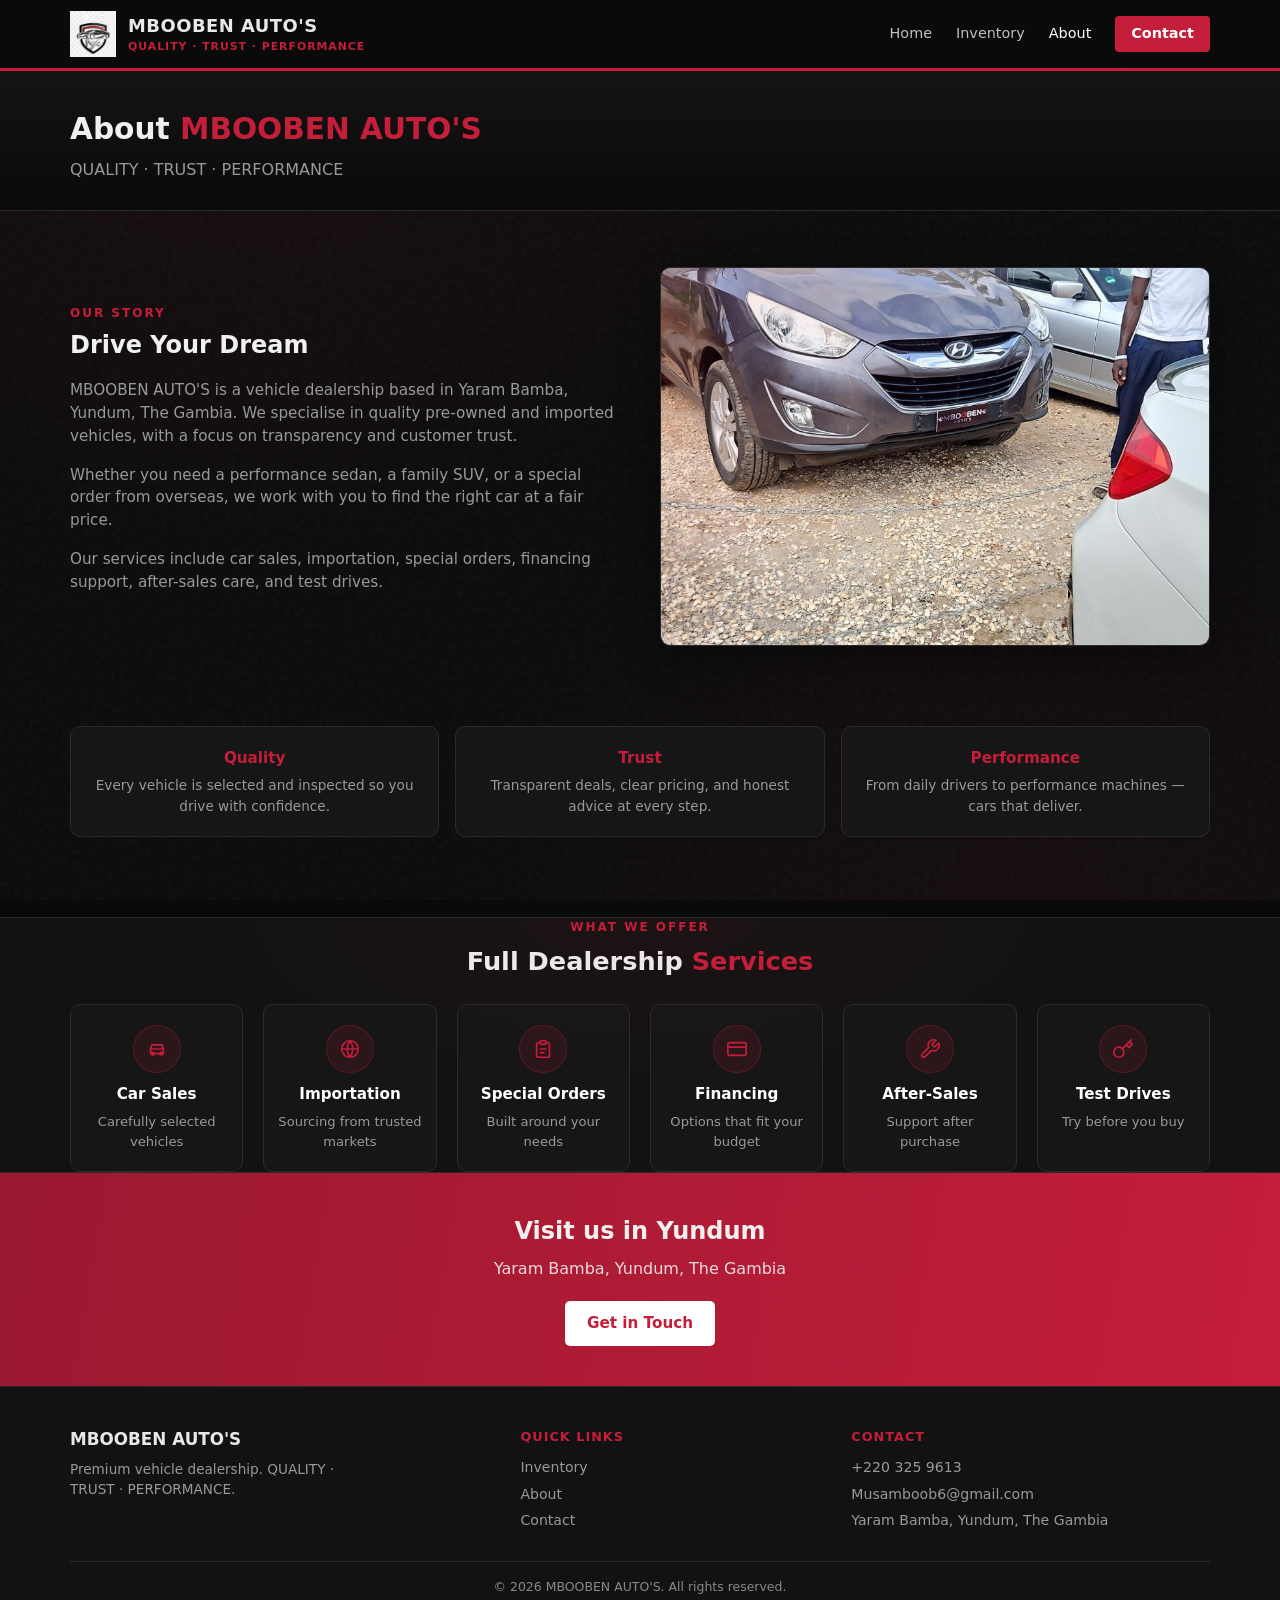
==== commit 39ce08c1: "Add files via upload" ====
--- a/about.html
+++ b/about.html
@@ -13,10 +13,10 @@
   <header class="site-header">
     <div class="container header-inner">
       <a href="index.html" class="logo-link">
-        <img src="public/images/logo.png" alt="MBOOBEN AUTO'S" />
+        <img class="logo-emblem" src="public/images/logo-emblem.png" alt="MBOOBEN AUTO'S" />
         <div class="brand-text">
           <strong>MBOOBEN AUTO'S</strong>
-          <span>Quality · Trust · Performance</span>
+          <span>QUALITY · TRUST · PERFORMANCE</span>
         </div>
       </a>
       <button class="menu-toggle" id="menuToggle" aria-label="Menu">☰</button>
@@ -32,7 +32,7 @@
   <div class="page-hero">
     <div class="container">
       <h1>About <span>MBOOBEN AUTO'S</span></h1>
-      <p>Quality · Trust · Performance</p>
+      <p>QUALITY · TRUST · PERFORMANCE</p>
     </div>
   </div>
 
@@ -148,7 +148,7 @@
       <div class="footer-grid">
         <div class="footer-brand">
           <strong>MBOOBEN AUTO'S</strong>
-          <p>Premium vehicle dealership. Quality · Trust · Performance.</p>
+          <p>Premium vehicle dealership. QUALITY · TRUST · PERFORMANCE.</p>
         </div>
         <div class="footer-col">
           <h4>Quick Links</h4>
@@ -167,5 +167,10 @@
     </div>
   </footer>
   <script src="js/main.js"></script>
+
+  <div class="mobile-bar">
+    <a class="call" href="tel:+2203259613">Call</a>
+    <a class="wa" href="https://wa.me/2203259613" target="_blank" rel="noopener">WhatsApp</a>
+  </div>
 </body>
 </html>
--- a/css/style.css
+++ b/css/style.css
@@ -1,18 +1,17 @@
-/* MBOOBEN AUTO'S — Brand Styles v2 */
+/* MBOOBEN AUTO'S — Brand Styles (original layout + upgrades) */
 :root {
-  --black: #080808;
-  --charcoal: #111111;
-  --dark: #161616;
-  --card: #141414;
+  --black: #0a0a0a;
+  --charcoal: #121212;
+  --dark: #1a1a1a;
   --silver: #c0c0c0;
   --light-silver: #e8e8e8;
   --red: #c41e3a;
   --red-dark: #9a1830;
-  --gray: #777;
-  --text: #f2f2f2;
-  --muted: #8a8a8a;
-  --border: #252525;
-  --radius: 8px;
+  --gray: #888;
+  --text: #f0f0f0;
+  --muted: #999;
+  --card: #161616;
+  --border: #2a2a2a;
 }
 
 * { box-sizing: border-box; margin: 0; padding: 0; }
@@ -21,22 +20,38 @@
   font-family: 'Segoe UI', system-ui, -apple-system, sans-serif;
   background: var(--black);
   color: var(--text);
-  line-height: 1.55;
+  line-height: 1.5;
   min-height: 100vh;
-  -webkit-font-smoothing: antialiased;
+  background-image:
+    radial-gradient(ellipse at 20% 0%, rgba(196,30,58,0.08), transparent 45%),
+    radial-gradient(ellipse at 80% 100%, rgba(196,30,58,0.05), transparent 40%),
+    url("data:image/svg+xml,%3Csvg viewBox='0 0 200 200' xmlns='http://www.w3.org/2000/svg'%3E%3Cfilter id='n'%3E%3CfeTurbulence type='fractalNoise' baseFrequency='0.85' numOctaves='4' stitchTiles='stitch'/%3E%3C/filter%3E%3Crect width='100%25' height='100%25' filter='url(%23n)' opacity='0.04'/%3E%3C/svg%3E");
+  background-attachment: fixed;
 }
 
 a { color: inherit; text-decoration: none; }
 img { max-width: 100%; display: block; }
 ul { list-style: none; }
 
-.container { width: min(1120px, 92%); margin: 0 auto; }
-
-/* ===== HEADER ===== */
+.container { width: min(1140px, 92%); margin: 0 auto; }
+
+@keyframes fadeUp {
+  from { opacity: 0; transform: translateY(18px); }
+  to { opacity: 1; transform: translateY(0); }
+}
+@keyframes fadeIn {
+  from { opacity: 0; }
+  to { opacity: 1; }
+}
+.animate-in { animation: fadeUp 0.55s ease forwards; }
+.delay-1 { animation-delay: 0.1s; opacity: 0; }
+.delay-2 { animation-delay: 0.2s; opacity: 0; }
+.delay-3 { animation-delay: 0.3s; opacity: 0; }
+
 .site-header {
-  background: rgba(8,8,8,0.95);
-  backdrop-filter: blur(12px);
-  border-bottom: 2px solid var(--red);
+  background: rgba(10,10,10,0.92);
+  backdrop-filter: blur(10px);
+  border-bottom: 3px solid var(--red);
   position: sticky;
   top: 0;
   z-index: 100;
@@ -45,44 +60,45 @@
   display: flex;
   align-items: center;
   justify-content: space-between;
-  padding: 0.55rem 0;
+  padding: 0.7rem 0;
   gap: 1rem;
 }
 .logo-link {
   display: flex;
   align-items: center;
-  gap: 0.65rem;
+  gap: 0.75rem;
 }
 .logo-link img {
-  height: 48px;
+  height: 50px;
   width: auto;
   object-fit: contain;
 }
+.logo-link .logo-emblem {
+  height: 46px;
+  width: 46px;
+}
 .brand-text {
   display: flex;
   flex-direction: column;
-  line-height: 1.2;
 }
 .brand-text strong {
-  font-size: 1.05rem;
-  letter-spacing: 0.6px;
+  font-size: 1.12rem;
+  letter-spacing: 0.5px;
   color: var(--light-silver);
-  font-weight: 700;
 }
 .brand-text span {
-  font-size: 0.62rem;
+  font-size: 0.68rem;
   color: var(--red);
-  font-weight: 700;
-  letter-spacing: 1.2px;
-  text-transform: uppercase;
+  font-weight: 600;
+  letter-spacing: 1px;
 }
 .nav {
   display: flex;
-  gap: 1.35rem;
+  gap: 1.5rem;
   align-items: center;
 }
 .nav a {
-  font-size: 0.88rem;
+  font-size: 0.9rem;
   font-weight: 500;
   color: var(--silver);
   transition: color 0.2s;
@@ -91,174 +107,183 @@
 .nav .btn-nav {
   background: var(--red);
   color: #fff !important;
-  padding: 0.4rem 0.95rem;
+  padding: 0.45rem 1rem;
   border-radius: 4px;
   font-weight: 600;
 }
 .nav .btn-nav:hover { background: var(--red-dark); }
-
 .menu-toggle {
   display: none;
   background: none;
   border: 1px solid var(--border);
   color: var(--silver);
-  padding: 0.35rem 0.6rem;
+  padding: 0.4rem 0.7rem;
   border-radius: 4px;
   cursor: pointer;
-  font-size: 1.1rem;
-}
-
-/* ===== HERO ===== */
+}
+
 .hero {
   position: relative;
-  min-height: 58vh;
+  min-height: 68vh;
   display: flex;
   align-items: center;
   overflow: hidden;
-  background: var(--black);
+  background: linear-gradient(135deg, #0a0a0a 0%, #1a0a0c 50%, #0a0a0a 100%);
 }
 .hero-bg {
   position: absolute;
   inset: 0;
   background-size: cover;
-  background-position: center 40%;
-  opacity: 0.35;
-  filter: brightness(0.55) contrast(1.1);
+  background-position: center;
+  opacity: 0.28;
+  animation: fadeIn 1.2s ease;
 }
 .hero-bg::after {
   content: '';
   position: absolute;
   inset: 0;
-  background: linear-gradient(90deg, rgba(8,8,8,0.95) 0%, rgba(8,8,8,0.7) 45%, rgba(8,8,8,0.4) 100%),
-              linear-gradient(180deg, transparent 50%, rgba(8,8,8,0.9) 100%);
+  background:
+    linear-gradient(105deg, rgba(10,10,10,0.92) 0%, rgba(10,10,10,0.55) 50%, rgba(10,10,10,0.75) 100%),
+    linear-gradient(to top, rgba(10,10,10,0.95) 0%, transparent 40%);
+}
+.hero::before {
+  content: '';
+  position: absolute;
+  inset: 0;
+  background: radial-gradient(ellipse at 70% 50%, rgba(196,30,58,0.18), transparent 55%);
+  pointer-events: none;
+  z-index: 1;
 }
 .hero-content {
   position: relative;
-  z-index: 1;
-  padding: 3.25rem 0 2.75rem;
+  z-index: 2;
+  padding: 3.5rem 0;
 }
 .hero-tag {
   color: var(--red);
-  font-size: 0.72rem;
+  font-size: 0.8rem;
   font-weight: 700;
-  letter-spacing: 2.5px;
+  letter-spacing: 3px;
   text-transform: uppercase;
-  margin-bottom: 0.6rem;
+  margin-bottom: 0.75rem;
 }
 .hero h1 {
-  font-size: clamp(2rem, 4.5vw, 3.1rem);
+  font-size: clamp(2.2rem, 5vw, 3.5rem);
   font-weight: 800;
-  line-height: 1.12;
-  margin-bottom: 0.75rem;
+  line-height: 1.15;
+  margin-bottom: 1rem;
   color: #fff;
 }
 .hero h1 span { color: var(--red); }
 .hero p {
-  font-size: 1rem;
-  color: var(--muted);
-  max-width: 480px;
-  margin-bottom: 1.4rem;
-  line-height: 1.6;
+  font-size: 1.1rem;
+  color: var(--muted);
+  max-width: 520px;
+  margin-bottom: 1.5rem;
 }
 .hero-actions {
   display: flex;
   flex-wrap: wrap;
-  gap: 0.6rem;
-  align-items: center;
-}
-.hero-phone {
+  gap: 0.75rem;
+  margin-bottom: 1.5rem;
+}
+.quick-search {
+  display: flex;
+  flex-wrap: wrap;
+  gap: 0.5rem;
+  background: rgba(22,22,22,0.85);
+  border: 1px solid var(--border);
+  border-radius: 8px;
+  padding: 0.75rem;
+  max-width: 640px;
+  backdrop-filter: blur(6px);
+}
+.quick-search select,
+.quick-search input {
+  background: var(--dark);
+  border: 1px solid var(--border);
+  color: var(--text);
+  padding: 0.55rem 0.75rem;
+  border-radius: 5px;
+  font-size: 0.88rem;
+  font-family: inherit;
+  min-width: 110px;
+}
+.quick-search select:focus,
+.quick-search input:focus {
+  outline: none;
+  border-color: var(--red);
+}
+.quick-search .btn { padding: 0.55rem 1.1rem; }
+.stock-badge {
   display: inline-flex;
   align-items: center;
   gap: 0.4rem;
+  font-size: 0.8rem;
   color: var(--silver);
+  margin-top: 1rem;
+}
+.stock-badge strong { color: #fff; }
+
+.btn {
+  display: inline-flex;
+  align-items: center;
+  gap: 0.4rem;
+  padding: 0.7rem 1.4rem;
+  border-radius: 5px;
   font-weight: 600;
   font-size: 0.95rem;
-  padding: 0.55rem 0.9rem;
-  border: 1px solid var(--border);
-  border-radius: 5px;
-  transition: all 0.2s;
-}
-.hero-phone:hover {
-  border-color: var(--silver);
-  color: #fff;
-}
-.hero-phone svg {
-  width: 16px;
-  height: 16px;
-  fill: var(--red);
-}
-
-/* ===== BUTTONS ===== */
-.btn {
-  display: inline-flex;
-  align-items: center;
-  gap: 0.4rem;
-  padding: 0.65rem 1.25rem;
-  border-radius: 5px;
-  font-weight: 600;
-  font-size: 0.9rem;
   border: none;
   cursor: pointer;
   transition: all 0.2s;
 }
-.btn-primary {
-  background: var(--red);
-  color: #fff;
-}
+.btn-primary { background: var(--red); color: #fff; }
 .btn-primary:hover { background: var(--red-dark); transform: translateY(-1px); }
 .btn-outline {
   background: transparent;
   color: var(--silver);
   border: 1px solid var(--border);
 }
-.btn-outline:hover {
-  border-color: var(--silver);
-  color: #fff;
-}
-
-/* ===== SECTIONS ===== */
-.section {
-  padding: 2.75rem 0;
-}
+.btn-outline:hover { border-color: var(--silver); color: #fff; }
+.btn-wa { background: #128C7E; color: #fff; }
+.btn-wa:hover { background: #0e7a6e; }
+
+.section { padding: 3.5rem 0; }
 .section-header {
   display: flex;
   justify-content: space-between;
   align-items: flex-end;
-  margin-bottom: 1.5rem;
+  margin-bottom: 2rem;
   flex-wrap: wrap;
-  gap: 0.75rem;
-}
-.section-header h2 {
-  font-size: 1.45rem;
-  font-weight: 700;
-}
+  gap: 1rem;
+}
+.section-header h2 { font-size: 1.6rem; font-weight: 700; }
 .section-header h2 span { color: var(--red); }
 .section-label {
   color: var(--red);
-  font-size: 0.7rem;
+  font-size: 0.75rem;
   font-weight: 700;
   letter-spacing: 2px;
   text-transform: uppercase;
-  margin-bottom: 0.25rem;
-}
-
-/* ===== CAR CARDS ===== */
+  margin-bottom: 0.35rem;
+}
+
 .cars-grid {
   display: grid;
-  grid-template-columns: repeat(auto-fill, minmax(270px, 1fr));
-  gap: 1.25rem;
+  grid-template-columns: repeat(auto-fill, minmax(280px, 1fr));
+  gap: 1.5rem;
 }
 .car-card {
   background: var(--card);
   border: 1px solid var(--border);
-  border-radius: var(--radius);
+  border-radius: 10px;
   overflow: hidden;
-  transition: transform 0.25s, border-color 0.25s, box-shadow 0.25s;
+  transition: transform 0.3s, border-color 0.25s, box-shadow 0.3s;
 }
 .car-card:hover {
-  transform: translateY(-3px);
-  border-color: #333;
-  box-shadow: 0 14px 36px rgba(0,0,0,0.45);
+  transform: translateY(-5px);
+  border-color: #3a3a3a;
+  box-shadow: 0 16px 40px rgba(0,0,0,0.45);
 }
 .car-card-img {
   position: relative;
@@ -270,18 +295,15 @@
   width: 100%;
   height: 100%;
   object-fit: cover;
-  object-position: center;
-  transition: transform 0.45s ease;
+  transition: transform 0.5s ease;
 }
 .car-card:hover .car-card-img img { transform: scale(1.06); }
 .car-card-img::after {
   content: '';
   position: absolute;
-  bottom: 0;
-  left: 0;
-  right: 0;
-  height: 40%;
-  background: linear-gradient(transparent, rgba(0,0,0,0.5));
+  bottom: 0; left: 0; right: 0;
+  height: 45%;
+  background: linear-gradient(transparent, rgba(0,0,0,0.55));
   pointer-events: none;
 }
 .car-badge {
@@ -291,26 +313,26 @@
   z-index: 2;
   background: var(--red);
   color: #fff;
-  font-size: 0.65rem;
+  font-size: 0.7rem;
   font-weight: 700;
-  padding: 0.22rem 0.5rem;
+  padding: 0.25rem 0.55rem;
   border-radius: 3px;
   text-transform: uppercase;
   letter-spacing: 0.5px;
 }
-.car-card-body { padding: 0.95rem 1.05rem 1.1rem; }
+.car-card-body { padding: 1.1rem 1.15rem 1.25rem; }
 .car-card-body h3 {
-  font-size: 1.05rem;
+  font-size: 1.1rem;
   font-weight: 700;
-  margin-bottom: 0.2rem;
+  margin-bottom: 0.25rem;
 }
 .car-meta {
   color: var(--muted);
-  font-size: 0.82rem;
-  margin-bottom: 0.6rem;
+  font-size: 0.85rem;
+  margin-bottom: 0.75rem;
 }
 .car-price {
-  font-size: 1.15rem;
+  font-size: 1.2rem;
   font-weight: 700;
   color: var(--red);
 }
@@ -318,55 +340,62 @@
   display: flex;
   justify-content: space-between;
   align-items: center;
-  margin-top: 0.7rem;
-  padding-top: 0.7rem;
+  margin-top: 0.85rem;
+  padding-top: 0.85rem;
   border-top: 1px solid var(--border);
 }
 .car-card-footer .link {
-  font-size: 0.82rem;
+  font-size: 0.85rem;
   color: var(--silver);
   font-weight: 600;
 }
 .car-card:hover .car-card-footer .link { color: #fff; }
 
-/* ===== FEATURE TILES (custom icons, no emoji) ===== */
 .features {
   background: var(--charcoal);
   border-top: 1px solid var(--border);
   border-bottom: 1px solid var(--border);
-  padding: 2.5rem 0;
+  position: relative;
+}
+.features::before {
+  content: '';
+  position: absolute;
+  inset: 0;
+  background: radial-gradient(ellipse at 50% 0%, rgba(196,30,58,0.06), transparent 50%);
+  pointer-events: none;
 }
 .features-grid {
   display: grid;
-  grid-template-columns: repeat(6, 1fr);
-  gap: 1rem;
+  grid-template-columns: repeat(auto-fit, minmax(160px, 1fr));
+  gap: 1.25rem;
+  text-align: center;
+  position: relative;
 }
 .feature-item {
-  text-align: center;
-  padding: 1.1rem 0.6rem;
-  border-radius: var(--radius);
-  background: var(--dark);
-  border: 1px solid var(--border);
-  transition: border-color 0.2s, transform 0.2s;
+  padding: 1.25rem 0.75rem;
+  border-radius: 10px;
+  background: rgba(26,26,26,0.6);
+  border: 1px solid var(--border);
+  transition: transform 0.25s, border-color 0.25s;
 }
 .feature-item:hover {
+  transform: translateY(-3px);
   border-color: #3a3a3a;
-  transform: translateY(-2px);
 }
 .feature-icon {
-  width: 40px;
-  height: 40px;
+  width: 48px;
+  height: 48px;
   margin: 0 auto 0.65rem;
   display: flex;
   align-items: center;
   justify-content: center;
   border-radius: 50%;
   background: rgba(196,30,58,0.12);
-  border: 1px solid rgba(196,30,58,0.25);
+  border: 1px solid rgba(196,30,58,0.3);
 }
 .feature-icon svg {
-  width: 20px;
-  height: 20px;
+  width: 22px;
+  height: 22px;
   stroke: var(--red);
   fill: none;
   stroke-width: 1.8;
@@ -374,84 +403,68 @@
   stroke-linejoin: round;
 }
 .feature-item h4 {
-  font-size: 0.88rem;
-  margin-bottom: 0.25rem;
+  font-size: 0.95rem;
+  margin-bottom: 0.35rem;
   color: #fff;
-  font-weight: 600;
 }
 .feature-item p {
-  font-size: 0.78rem;
-  color: var(--muted);
-  line-height: 1.4;
-}
-
-/* ===== ABOUT PREVIEW ===== */
+  font-size: 0.82rem;
+  color: var(--muted);
+}
+
 .about-preview {
   display: grid;
-  grid-template-columns: 1fr 1.05fr;
-  gap: 2rem;
+  grid-template-columns: 1fr 1fr;
+  gap: 2.5rem;
   align-items: center;
 }
 .about-preview .img-wrap {
   position: relative;
-  border-radius: var(--radius);
+  border-radius: 10px;
   overflow: hidden;
   border: 1px solid var(--border);
-  aspect-ratio: 16/10;
+  box-shadow: 0 12px 40px rgba(0,0,0,0.35);
 }
 .about-preview .img-wrap img {
   width: 100%;
-  height: 100%;
+  aspect-ratio: 16/11;
   object-fit: cover;
 }
 .about-preview .img-wrap::after {
   content: '';
   position: absolute;
   inset: 0;
-  background: linear-gradient(135deg, rgba(196,30,58,0.15), transparent 50%);
+  background: linear-gradient(135deg, rgba(196,30,58,0.12), transparent 55%);
   pointer-events: none;
 }
-.about-preview h2 {
-  margin-bottom: 0.75rem;
-  font-size: 1.45rem;
-}
+.about-preview h2 { margin-bottom: 1rem; }
 .about-preview p {
   color: var(--muted);
-  margin-bottom: 0.85rem;
-  font-size: 0.92rem;
-}
-
-/* ===== CTA BAND ===== */
+  margin-bottom: 1rem;
+  font-size: 0.95rem;
+}
+
 .cta-band {
   background: linear-gradient(100deg, var(--red-dark), var(--red));
-  padding: 2.1rem 0;
+  padding: 2.5rem 0;
   text-align: center;
-}
-.cta-band h2 {
-  font-size: 1.35rem;
-  margin-bottom: 0.35rem;
-}
-.cta-band p {
-  opacity: 0.92;
-  margin-bottom: 1rem;
-  font-size: 0.95rem;
-}
-.cta-band .btn {
-  background: #fff;
-  color: var(--red);
-}
+  position: relative;
+  overflow: hidden;
+}
+.cta-band h2 { font-size: 1.5rem; margin-bottom: 0.5rem; }
+.cta-band p { opacity: 0.9; margin-bottom: 1.25rem; }
+.cta-band .btn { background: #fff; color: var(--red); }
 .cta-band .btn:hover { background: var(--light-silver); }
 
-/* ===== FOOTER ===== */
 .site-footer {
   background: var(--charcoal);
   border-top: 1px solid var(--border);
-  padding: 2.25rem 0 1.25rem;
+  padding: 2.5rem 0 1.25rem;
 }
 .footer-grid {
   display: grid;
   grid-template-columns: 1.4fr 1fr 1.2fr;
-  gap: 1.75rem;
+  gap: 2rem;
   margin-bottom: 1.5rem;
 }
 .footer-brand strong {
@@ -487,32 +500,47 @@
   font-size: 0.78rem;
 }
 
-/* ===== PAGE HERO (inner pages) ===== */
 .page-hero {
-  padding: 2rem 0 1.5rem;
+  padding: 2.25rem 0 1.75rem;
   border-bottom: 1px solid var(--border);
-  background: linear-gradient(180deg, #111 0%, var(--black) 100%);
-}
-.page-hero h1 {
-  font-size: 1.75rem;
-  font-weight: 800;
-}
+  background: linear-gradient(180deg, #141414 0%, var(--black) 100%);
+}
+.page-hero h1 { font-size: 1.85rem; font-weight: 800; }
 .page-hero h1 span { color: var(--red); }
-.page-hero p {
-  color: var(--muted);
-  margin-top: 0.4rem;
-  font-size: 0.95rem;
-}
-
-/* ===== CAR DETAIL ===== */
-.car-detail-grid {
+.page-hero p { color: var(--muted); margin-top: 0.4rem; }
+
+.filters {
+  display: flex;
+  flex-wrap: wrap;
+  gap: 0.5rem;
+  margin-bottom: 1.5rem;
+}
+.filter-btn {
+  background: var(--dark);
+  border: 1px solid var(--border);
+  color: var(--silver);
+  padding: 0.4rem 0.9rem;
+  border-radius: 4px;
+  font-size: 0.85rem;
+  font-weight: 600;
+  cursor: pointer;
+  transition: all 0.2s;
+}
+.filter-btn:hover { border-color: var(--silver); color: #fff; }
+.filter-btn.active {
+  background: var(--red);
+  border-color: var(--red);
+  color: #fff;
+}
+
+.detail-layout {
   display: grid;
   grid-template-columns: 1.3fr 1fr;
   gap: 1.75rem;
   padding: 2rem 0;
 }
 .gallery-main {
-  border-radius: var(--radius);
+  border-radius: 10px;
   overflow: hidden;
   border: 1px solid var(--border);
   aspect-ratio: 16/10;
@@ -529,32 +557,35 @@
   margin-top: 0.6rem;
   flex-wrap: wrap;
 }
-.gallery-thumbs img {
+.gallery-thumbs button {
+  background: none;
+  border: 2px solid transparent;
+  padding: 0;
+  border-radius: 4px;
+  cursor: pointer;
+  opacity: 0.7;
+  overflow: hidden;
+  transition: all 0.2s;
+}
+.gallery-thumbs button.active,
+.gallery-thumbs button:hover {
+  opacity: 1;
+  border-color: var(--red);
+}
+.gallery-thumbs button img {
   width: 72px;
   height: 52px;
   object-fit: cover;
-  border-radius: 4px;
-  border: 2px solid transparent;
-  cursor: pointer;
-  opacity: 0.7;
-  transition: all 0.2s;
-}
-.gallery-thumbs img:hover,
-.gallery-thumbs img.active {
-  opacity: 1;
-  border-color: var(--red);
-}
-.car-info h1 {
-  font-size: 1.5rem;
-  margin-bottom: 0.35rem;
-}
-.car-info .price {
+  display: block;
+}
+.detail-info h1 { font-size: 1.5rem; margin-bottom: 0.35rem; }
+.detail-price {
   font-size: 1.5rem;
   font-weight: 800;
   color: var(--red);
   margin-bottom: 1rem;
 }
-.specs {
+.spec-list {
   display: grid;
   grid-template-columns: 1fr 1fr;
   gap: 0.5rem;
@@ -573,18 +604,19 @@
   text-transform: uppercase;
   letter-spacing: 0.5px;
 }
-.spec-item span {
-  font-weight: 600;
-  font-size: 0.9rem;
-}
-.car-desc {
+.spec-item span { font-weight: 600; font-size: 0.9rem; }
+.detail-desc {
   color: var(--muted);
   font-size: 0.92rem;
   margin-bottom: 1.25rem;
   line-height: 1.6;
 }
-
-/* ===== CONTACT ===== */
+.contact-actions {
+  display: flex;
+  flex-wrap: wrap;
+  gap: 0.6rem;
+}
+
 .contact-grid {
   display: grid;
   grid-template-columns: 1fr 1.1fr;
@@ -594,23 +626,27 @@
 .contact-card {
   background: var(--card);
   border: 1px solid var(--border);
-  border-radius: var(--radius);
-  padding: 1.25rem;
+  border-radius: 10px;
+  padding: 1.35rem;
   margin-bottom: 0.85rem;
 }
 .contact-card h3 {
   font-size: 0.95rem;
-  margin-bottom: 0.35rem;
+  margin-bottom: 0.85rem;
   color: var(--red);
 }
-.contact-card p, .contact-card a {
-  color: var(--muted);
-  font-size: 0.92rem;
-}
-.contact-card a:hover { color: #fff; }
-.form-group {
-  margin-bottom: 0.9rem;
-}
+.contact-row { margin-bottom: 1rem; }
+.contact-row strong {
+  display: block;
+  font-size: 0.75rem;
+  color: var(--red);
+  text-transform: uppercase;
+  letter-spacing: 0.5px;
+  margin-bottom: 0.2rem;
+}
+.contact-row a, .contact-row span { color: var(--muted); font-size: 0.92rem; }
+.contact-row a:hover { color: #fff; }
+.form-group { margin-bottom: 0.9rem; }
 .form-group label {
   display: block;
   font-size: 0.8rem;
@@ -636,20 +672,6 @@
 }
 .form-group textarea { min-height: 120px; resize: vertical; }
 
-/* ===== ABOUT PAGE ===== */
-.about-content {
-  padding: 2rem 0;
-  max-width: 720px;
-}
-.about-content h2 {
-  font-size: 1.3rem;
-  margin: 1.5rem 0 0.6rem;
-}
-.about-content p {
-  color: var(--muted);
-  margin-bottom: 0.85rem;
-  font-size: 0.95rem;
-}
 .values-grid {
   display: grid;
   grid-template-columns: repeat(3, 1fr);
@@ -659,26 +681,42 @@
 .value-card {
   background: var(--card);
   border: 1px solid var(--border);
-  border-radius: var(--radius);
-  padding: 1.15rem;
+  border-radius: 10px;
+  padding: 1.25rem;
   text-align: center;
-}
-.value-card h4 {
-  color: var(--red);
-  font-size: 0.9rem;
-  margin-bottom: 0.35rem;
-}
-.value-card p {
-  font-size: 0.82rem;
-  color: var(--muted);
-  margin: 0;
-}
-
-/* ===== RESPONSIVE ===== */
+  transition: transform 0.25s;
+}
+.value-card:hover { transform: translateY(-3px); }
+.value-card h4 { color: var(--red); font-size: 0.95rem; margin-bottom: 0.35rem; }
+.value-card p { font-size: 0.85rem; color: var(--muted); margin: 0; }
+
+.mobile-bar {
+  display: none;
+  position: fixed;
+  bottom: 0;
+  left: 0;
+  right: 0;
+  z-index: 90;
+  background: rgba(10,10,10,0.95);
+  border-top: 2px solid var(--red);
+  padding: 0.6rem 1rem;
+  gap: 0.5rem;
+  backdrop-filter: blur(8px);
+}
+.mobile-bar a {
+  flex: 1;
+  text-align: center;
+  padding: 0.65rem;
+  border-radius: 6px;
+  font-weight: 700;
+  font-size: 0.85rem;
+}
+.mobile-bar .call { background: var(--red); color: #fff; }
+.mobile-bar .wa { background: #128C7E; color: #fff; }
+
 @media (max-width: 900px) {
-  .features-grid { grid-template-columns: repeat(3, 1fr); }
   .about-preview { grid-template-columns: 1fr; }
-  .car-detail-grid { grid-template-columns: 1fr; }
+  .detail-layout { grid-template-columns: 1fr; }
   .contact-grid { grid-template-columns: 1fr; }
   .footer-grid { grid-template-columns: 1fr 1fr; }
   .values-grid { grid-template-columns: 1fr; }
@@ -698,103 +736,12 @@
     gap: 0.75rem;
   }
   .nav.open { display: flex; }
-  .features-grid { grid-template-columns: repeat(2, 1fr); }
   .footer-grid { grid-template-columns: 1fr; }
-  .hero { min-height: 48vh; }
+  .hero { min-height: 55vh; }
   .brand-text { display: none; }
-  .logo-link img { height: 42px; }
-}
-
-/* ===== FILTERS ===== */
-.filters {
-  display: flex;
-  flex-wrap: wrap;
-  gap: 0.5rem;
-  margin-bottom: 1.5rem;
-}
-.filter-btn {
-  background: var(--dark);
-  border: 1px solid var(--border);
-  color: var(--silver);
-  padding: 0.4rem 0.9rem;
-  border-radius: 4px;
-  font-size: 0.85rem;
-  font-weight: 600;
-  cursor: pointer;
-  transition: all 0.2s;
-}
-.filter-btn:hover { border-color: var(--silver); color: #fff; }
-.filter-btn.active {
-  background: var(--red);
-  border-color: var(--red);
-  color: #fff;
-}
-
-/* Car detail page aliases */
-.detail-layout {
-  display: grid;
-  grid-template-columns: 1.3fr 1fr;
-  gap: 1.75rem;
-  padding: 2rem 0;
-}
-.detail-info h1 {
-  font-size: 1.5rem;
-  margin-bottom: 0.35rem;
-}
-.detail-price {
-  font-size: 1.5rem;
-  font-weight: 800;
-  color: var(--red);
-  margin-bottom: 1rem;
-}
-.spec-list {
-  display: grid;
-  grid-template-columns: 1fr 1fr;
-  gap: 0.5rem;
-  margin-bottom: 1.25rem;
-}
-.detail-desc {
-  color: var(--muted);
-  font-size: 0.92rem;
-  margin-bottom: 1.25rem;
-  line-height: 1.6;
-}
-.contact-actions {
-  display: flex;
-  flex-wrap: wrap;
-  gap: 0.6rem;
-}
-.gallery-thumbs button {
-  background: none;
-  border: 2px solid transparent;
-  padding: 0;
-  border-radius: 4px;
-  cursor: pointer;
-  opacity: 0.7;
-  overflow: hidden;
-}
-.gallery-thumbs button.active,
-.gallery-thumbs button:hover {
-  opacity: 1;
-  border-color: var(--red);
-}
-.gallery-thumbs button img {
-  width: 72px;
-  height: 52px;
-  object-fit: cover;
-  display: block;
-}
-.contact-row {
-  margin-bottom: 1rem;
-}
-.contact-row strong {
-  display: block;
-  font-size: 0.75rem;
-  color: var(--red);
-  text-transform: uppercase;
-  letter-spacing: 0.5px;
-  margin-bottom: 0.2rem;
-}
-@media (max-width: 900px) {
-  .detail-layout { grid-template-columns: 1fr; }
-}
+  .logo-link img, .logo-link .logo-emblem { height: 42px; width: auto; }
+  .mobile-bar { display: flex; }
+  body { padding-bottom: 64px; }
+  .quick-search { flex-direction: column; }
+  .quick-search select, .quick-search input { width: 100%; }
+}
